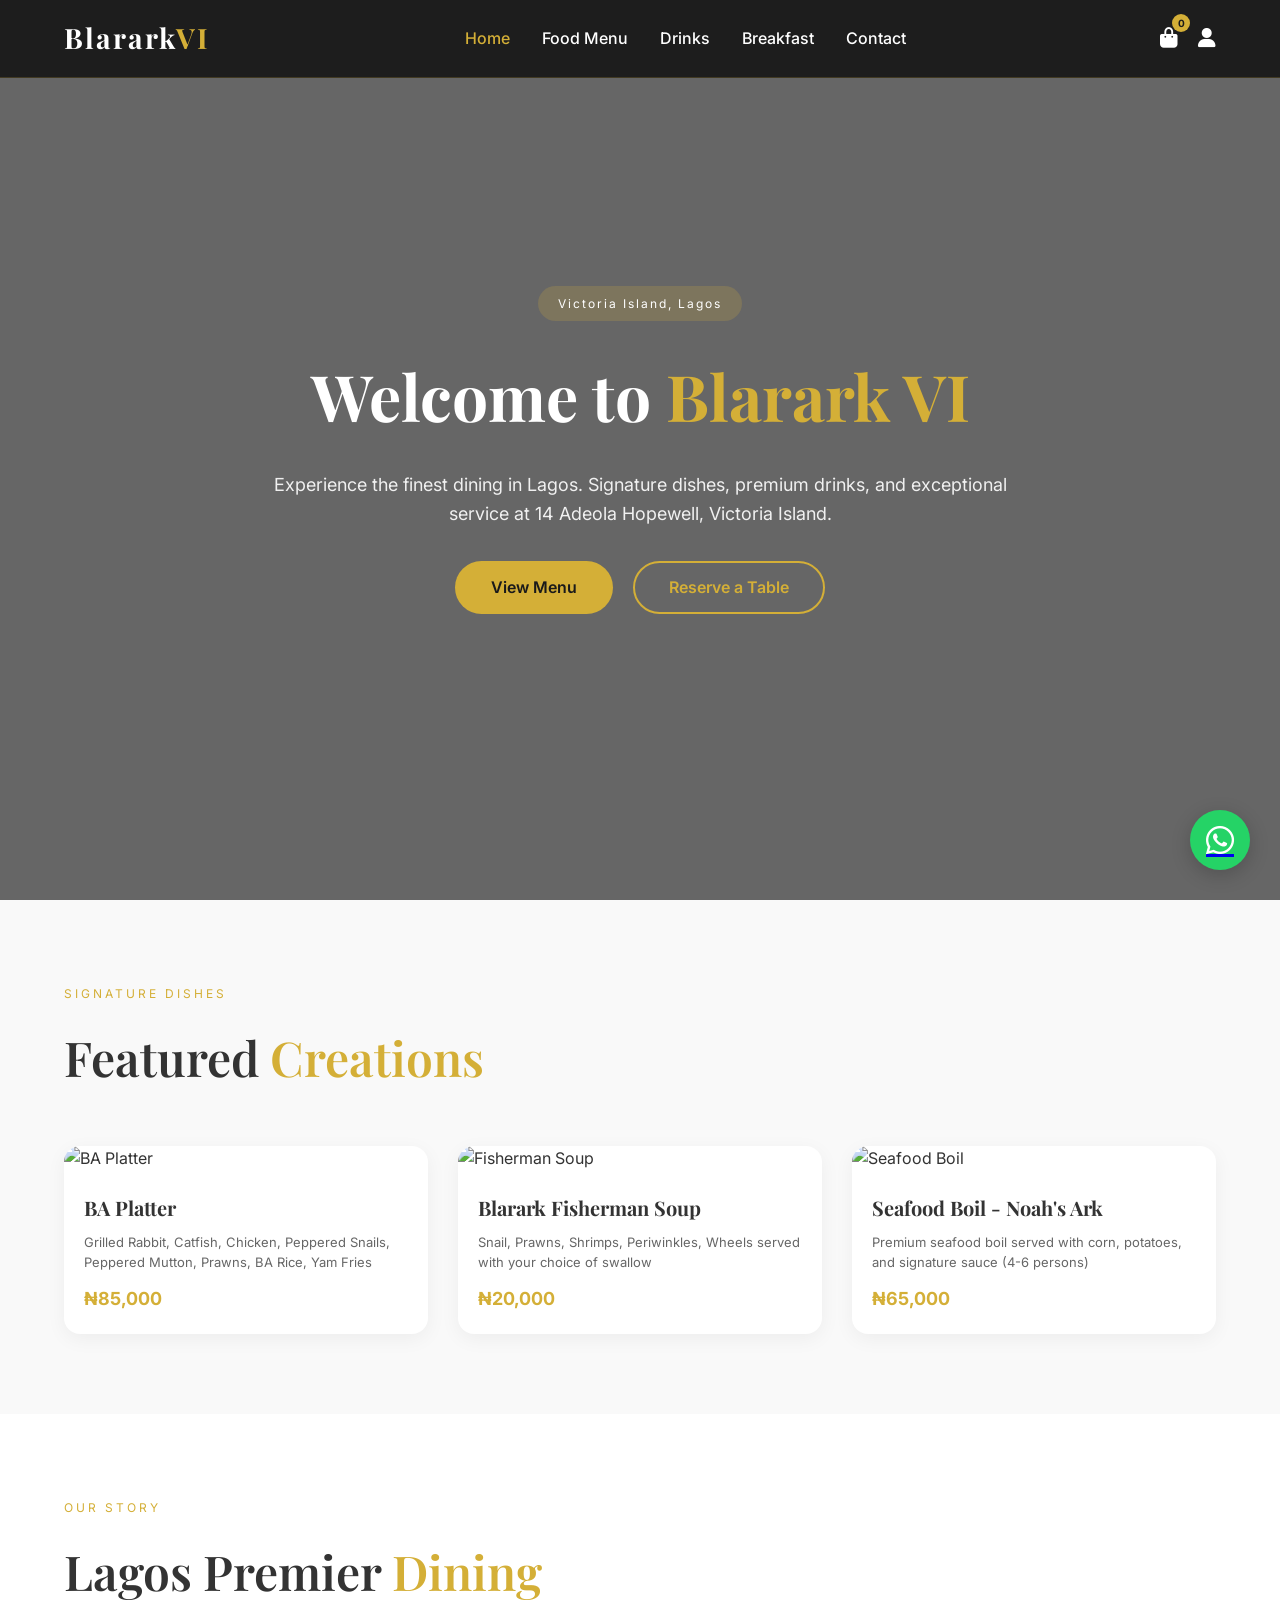
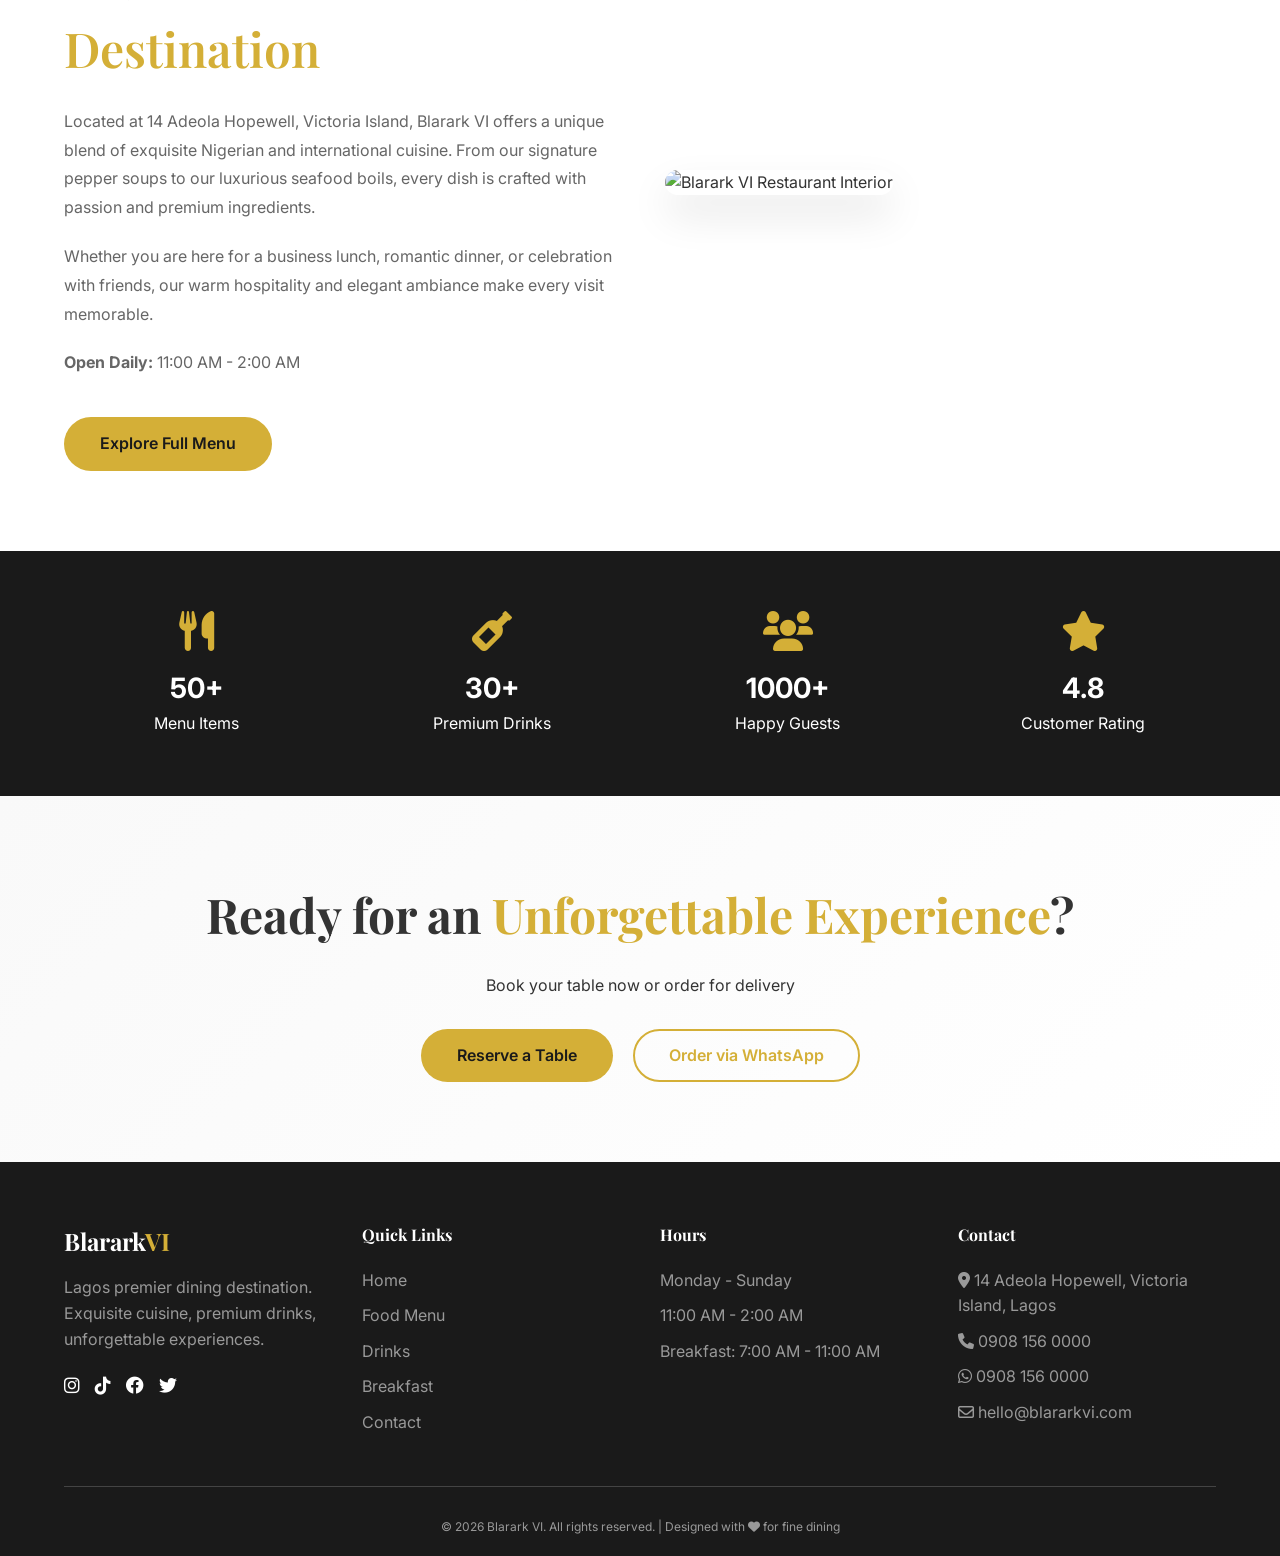
==== index.html @ 7ee0241d "Create index.html" ====
<!DOCTYPE html>
<html lang="en">
<head>
    <meta charset="UTF-8">
    <meta name="viewport" content="width=device-width, initial-scale=1.0, user-scalable=yes">
    <title>Blarark VI | Lagos Premier Restaurant & Lounge</title>
    <meta name="description" content="Experience the finest dining in Victoria Island, Lagos. Signature dishes, premium drinks, and exceptional service at Blarark VI.">
    <link href="https://fonts.googleapis.com/css2?family=Inter:opsz,wght@14..32,300;14..32,400;14..32,500;14..32,600;14..32,700&family=Playfair+Display:wght@400;500;600;700;800&display=swap" rel="stylesheet">
    <link rel="stylesheet" href="https://cdnjs.cloudflare.com/ajax/libs/font-awesome/6.0.0-beta3/css/all.min.css">
    <script src="https://cdnjs.cloudflare.com/ajax/libs/gsap/3.12.5/gsap.min.js"></script>
    <script src="https://cdnjs.cloudflare.com/ajax/libs/gsap/3.12.5/ScrollTrigger.min.js"></script>
    <script src="https://www.gstatic.com/firebasejs/11.6.0/firebase-app-compat.js"></script>
    <script src="https://www.gstatic.com/firebasejs/11.6.0/firebase-auth-compat.js"></script>
    <script src="https://www.gstatic.com/firebasejs/11.6.0/firebase-firestore-compat.js"></script>
    <style>
        * {
            margin: 0;
            padding: 0;
            box-sizing: border-box;
        }

        :root {
            --primary: #D4AF37;
            --primary-dark: #B8960F;
            --secondary: #1A1A1A;
            --secondary-light: #2D2D2D;
            --accent: #8B0000;
            --text: #333;
            --text-light: #666;
            --white: #FFFFFF;
            --gray-bg: #F9F9F9;
            --border: #E5E5E5;
        }

        body {
            font-family: 'Inter', sans-serif;
            color: var(--text);
            line-height: 1.6;
            overflow-x: hidden;
        }

        h1, h2, h3, h4, .logo {
            font-family: 'Playfair Display', serif;
        }

        .container {
            max-width: 1200px;
            margin: 0 auto;
            padding: 0 24px;
        }

        section {
            padding: 80px 0;
        }

        /* Page Transition */
        .page-transition {
            position: fixed;
            top: 0;
            left: 0;
            width: 100%;
            height: 100%;
            background: var(--primary);
            z-index: 9999;
            transform: scaleY(0);
            transform-origin: top;
            pointer-events: none;
        }

        /* Navigation */
        .navbar {
            position: fixed;
            top: 0;
            width: 100%;
            background: rgba(26,26,26,0.95);
            backdrop-filter: blur(10px);
            z-index: 1000;
            border-bottom: 1px solid rgba(212,175,55,0.2);
            transition: all 0.3s;
        }

        .navbar.scrolled {
            padding: 10px 0;
        }

        .nav-container {
            max-width: 1200px;
            margin: 0 auto;
            padding: 16px 24px;
            display: flex;
            justify-content: space-between;
            align-items: center;
        }

        .logo h1 {
            font-size: 28px;
            font-weight: 700;
            letter-spacing: 2px;
            color: var(--white);
        }

        .logo span {
            color: var(--primary);
        }

        .nav-links {
            display: flex;
            gap: 32px;
            list-style: none;
        }

        .nav-links a {
            text-decoration: none;
            color: var(--white);
            font-weight: 500;
            transition: color 0.3s;
        }

        .nav-links a:hover, .nav-links a.active {
            color: var(--primary);
        }

        .nav-icons {
            display: flex;
            gap: 20px;
            align-items: center;
        }

        .cart-icon {
            position: relative;
            color: var(--white);
            font-size: 20px;
        }

        .cart-count {
            position: absolute;
            top: -8px;
            right: -12px;
            background: var(--primary);
            color: var(--secondary);
            font-size: 10px;
            font-weight: bold;
            width: 18px;
            height: 18px;
            border-radius: 50%;
            display: flex;
            align-items: center;
            justify-content: center;
        }

        .user-icon {
            color: var(--white);
            font-size: 20px;
            cursor: pointer;
        }

        .mobile-menu {
            display: none;
            font-size: 24px;
            cursor: pointer;
            color: var(--white);
        }

        /* Hero Section */
        .hero {
            min-height: 100vh;
            background: linear-gradient(rgba(0,0,0,0.6), rgba(0,0,0,0.6)), url('https://images.unsplash.com/photo-1517248135467-4c7edcad34c4?w=1920&q=80');
            background-size: cover;
            background-position: center;
            display: flex;
            align-items: center;
            justify-content: center;
            text-align: center;
            color: var(--white);
            position: relative;
        }

        .hero-content {
            position: relative;
            z-index: 2;
            max-width: 800px;
            padding: 0 20px;
        }

        .hero-badge {
            display: inline-block;
            background: rgba(212,175,55,0.2);
            padding: 8px 20px;
            border-radius: 40px;
            font-size: 12px;
            letter-spacing: 2px;
            margin-bottom: 24px;
        }

        .hero h1 {
            font-size: 64px;
            font-weight: 700;
            margin-bottom: 24px;
        }

        .hero h1 span {
            color: var(--primary);
        }

        .hero p {
            font-size: 18px;
            margin-bottom: 32px;
            opacity: 0.9;
        }

        .hero-buttons {
            display: flex;
            gap: 20px;
            justify-content: center;
            flex-wrap: wrap;
        }

        .btn-primary {
            background: var(--primary);
            color: var(--secondary);
            padding: 14px 36px;
            border-radius: 40px;
            text-decoration: none;
            font-weight: 600;
            transition: all 0.3s;
            display: inline-block;
        }

        .btn-primary:hover {
            background: var(--primary-dark);
            transform: translateY(-3px);
        }

        .btn-outline {
            border: 2px solid var(--primary);
            color: var(--primary);
            padding: 12px 34px;
            border-radius: 40px;
            text-decoration: none;
            font-weight: 600;
            transition: all 0.3s;
            background: transparent;
        }

        .btn-outline:hover {
            background: var(--primary);
            color: var(--secondary);
            transform: translateY(-3px);
        }

        /* Featured Section */
        .featured {
            background: var(--gray-bg);
        }

        .section-badge {
            display: inline-block;
            color: var(--primary);
            font-size: 12px;
            letter-spacing: 3px;
            text-transform: uppercase;
            margin-bottom: 16px;
        }

        .section-title {
            font-size: 48px;
            font-weight: 600;
            margin-bottom: 20px;
        }

        .section-title span {
            color: var(--primary);
        }

        .featured-grid {
            display: grid;
            grid-template-columns: repeat(3, 1fr);
            gap: 30px;
            margin-top: 50px;
        }

        .featured-card {
            background: var(--white);
            border-radius: 16px;
            overflow: hidden;
            box-shadow: 0 5px 20px rgba(0,0,0,0.05);
            transition: all 0.3s;
        }

        .featured-card:hover {
            transform: translateY(-8px);
            box-shadow: 0 15px 30px rgba(0,0,0,0.1);
        }

        .featured-card img {
            width: 100%;
            height: 220px;
            object-fit: cover;
        }

        .featured-info {
            padding: 20px;
        }

        .featured-info h3 {
            font-size: 20px;
            margin-bottom: 8px;
        }

        .featured-info p {
            color: var(--text-light);
            font-size: 13px;
            margin-bottom: 12px;
        }

        .featured-price {
            font-size: 18px;
            font-weight: 700;
            color: var(--primary);
        }

        /* About Section */
        .about-grid {
            display: grid;
            grid-template-columns: 1fr 1fr;
            gap: 50px;
            align-items: center;
        }

        .about-text p {
            color: var(--text-light);
            margin-bottom: 20px;
            line-height: 1.8;
        }

        .about-image img {
            width: 100%;
            border-radius: 20px;
            box-shadow: 0 20px 40px rgba(0,0,0,0.1);
        }

        /* Stats Section */
        .stats-section {
            background: var(--secondary);
            color: var(--white);
            padding: 60px 0;
        }

        .stats-grid {
            display: grid;
            grid-template-columns: repeat(4, 1fr);
            gap: 30px;
            text-align: center;
        }

        .stats-grid i {
            font-size: 40px;
            color: var(--primary);
            margin-bottom: 15px;
        }

        .stats-grid span {
            font-size: 28px;
            font-weight: 700;
            display: block;
        }

        /* CTA Section */
        .cta {
            text-align: center;
            background: linear-gradient(135deg, var(--gray-bg), var(--white));
        }

        .cta h2 {
            font-size: 48px;
            margin-bottom: 20px;
        }

        /* Footer */
        footer {
            background: var(--secondary);
            color: #999;
            padding: 60px 0 20px;
        }

        .footer-grid {
            display: grid;
            grid-template-columns: repeat(4, 1fr);
            gap: 40px;
            margin-bottom: 40px;
        }

        .footer-logo {
            font-size: 24px;
            font-weight: 700;
            font-family: 'Playfair Display', serif;
            margin-bottom: 15px;
            color: var(--white);
        }

        .footer-logo span {
            color: var(--primary);
        }

        .footer-col h4 {
            color: var(--white);
            margin-bottom: 20px;
        }

        .footer-col a, .footer-col p {
            color: #999;
            text-decoration: none;
            display: block;
            margin-bottom: 10px;
            transition: 0.3s;
        }

        .footer-col a:hover {
            color: var(--primary);
        }

        .social-links {
            display: flex;
            gap: 15px;
            margin-top: 20px;
        }

        .social-links a {
            color: var(--white);
            font-size: 18px;
        }

        .footer-bottom {
            text-align: center;
            padding-top: 30px;
            border-top: 1px solid #444;
            font-size: 12px;
        }

        .whatsapp-float {
            position: fixed;
            bottom: 30px;
            right: 30px;
            background: #25D366;
            width: 60px;
            height: 60px;
            border-radius: 50%;
            display: flex;
            align-items: center;
            justify-content: center;
            z-index: 1000;
            box-shadow: 0 5px 20px rgba(0,0,0,0.2);
            transition: 0.3s;
        }

        .whatsapp-float:hover {
            transform: scale(1.1);
        }

        .whatsapp-float i {
            font-size: 32px;
            color: white;
        }

        /* Responsive */
        @media (max-width: 1000px) {
            .featured-grid, .stats-grid, .footer-grid {
                grid-template-columns: repeat(2, 1fr);
            }
        }

        @media (max-width: 768px) {
            .nav-links {
                display: none;
            }
            .mobile-menu {
                display: block;
            }
            .hero h1 {
                font-size: 40px;
            }
            .section-title {
                font-size: 32px;
            }
            .about-grid {
                grid-template-columns: 1fr;
            }
            .featured-grid, .stats-grid, .footer-grid {
                grid-template-columns: 1fr;
            }
            section {
                padding: 60px 0;
            }
        }
    </style>
</head>
<body>

<div class="page-transition" id="pageTransition"></div>

<nav class="navbar" id="navbar">
    <div class="nav-container">
        <div class="logo">
            <h1>Blarark<span>VI</span></h1>
        </div>
        <ul class="nav-links">
            <li><a href="index.html" class="active">Home</a></li>
            <li><a href="food-menu.html">Food Menu</a></li>
            <li><a href="drinks-menu.html">Drinks</a></li>
            <li><a href="breakfast.html">Breakfast</a></li>
            <li><a href="contact.html">Contact</a></li>
        </ul>
        <div class="nav-icons">
            <a href="#" class="cart-icon">
                <i class="fas fa-shopping-bag"></i>
                <span class="cart-count">0</span>
            </a>
            <a href="login.html" class="user-icon">
                <i class="fas fa-user"></i>
            </a>
            <div class="mobile-menu" id="mobileMenuBtn">
                <i class="fas fa-bars"></i>
            </div>
        </div>
    </div>
</nav>

<section class="hero">
    <div class="hero-content">
        <div class="hero-badge">Victoria Island, Lagos</div>
        <h1>Welcome to <span>Blarark VI</span></h1>
        <p>Experience the finest dining in Lagos. Signature dishes, premium drinks, and exceptional service at 14 Adeola Hopewell, Victoria Island.</p>
        <div class="hero-buttons">
            <a href="food-menu.html" class="btn-primary">View Menu</a>
            <a href="contact.html" class="btn-outline">Reserve a Table</a>
        </div>
    </div>
</section>

<section class="featured">
    <div class="container">
        <div class="section-badge">Signature Dishes</div>
        <h2 class="section-title">Featured <span>Creations</span></h2>
        <div class="featured-grid">
            <div class="featured-card">
                <img src="https://images.unsplash.com/photo-1626645738196-c2a7c87a3f58?w=600&q=80" alt="BA Platter">
                <div class="featured-info">
                    <h3>BA Platter</h3>
                    <p>Grilled Rabbit, Catfish, Chicken, Peppered Snails, Peppered Mutton, Prawns, BA Rice, Yam Fries</p>
                    <div class="featured-price">₦85,000</div>
                </div>
            </div>
            <div class="featured-card">
                <img src="https://images.unsplash.com/photo-1563379091339-03b21ab4a5f8?w=600&q=80" alt="Fisherman Soup">
                <div class="featured-info">
                    <h3>Blarark Fisherman Soup</h3>
                    <p>Snail, Prawns, Shrimps, Periwinkles, Wheels served with your choice of swallow</p>
                    <div class="featured-price">₦20,000</div>
                </div>
            </div>
            <div class="featured-card">
                <img src="https://images.unsplash.com/photo-1565299624946-b28f40a0ae38?w=600&q=80" alt="Seafood Boil">
                <div class="featured-info">
                    <h3>Seafood Boil - Noah's Ark</h3>
                    <p>Premium seafood boil served with corn, potatoes, and signature sauce (4-6 persons)</p>
                    <div class="featured-price">₦65,000</div>
                </div>
            </div>
        </div>
    </div>
</section>

<section class="about">
    <div class="container">
        <div class="about-grid">
            <div class="about-text">
                <div class="section-badge">Our Story</div>
                <h2 class="section-title">Lagos Premier <span>Dining Destination</span></h2>
                <p>Located at 14 Adeola Hopewell, Victoria Island, Blarark VI offers a unique blend of exquisite Nigerian and international cuisine. From our signature pepper soups to our luxurious seafood boils, every dish is crafted with passion and premium ingredients.</p>
                <p>Whether you are here for a business lunch, romantic dinner, or celebration with friends, our warm hospitality and elegant ambiance make every visit memorable.</p>
                <p><strong>Open Daily:</strong> 11:00 AM - 2:00 AM</p>
                <a href="food-menu.html" class="btn-primary" style="margin-top: 20px; display: inline-block;">Explore Full Menu</a>
            </div>
            <div class="about-image">
                <img src="https://images.unsplash.com/photo-1559339352-11d035aa65de?w=600&q=80" alt="Blarark VI Restaurant Interior">
            </div>
        </div>
    </div>
</section>

<section class="stats-section">
    <div class="container">
        <div class="stats-grid">
            <div><i class="fas fa-utensils"></i><span>50+</span><p>Menu Items</p></div>
            <div><i class="fas fa-wine-bottle"></i><span>30+</span><p>Premium Drinks</p></div>
            <div><i class="fas fa-users"></i><span>1000+</span><p>Happy Guests</p></div>
            <div><i class="fas fa-star"></i><span>4.8</span><p>Customer Rating</p></div>
        </div>
    </div>
</section>

<section class="cta">
    <div class="container">
        <h2>Ready for an <span style="color: var(--primary);">Unforgettable Experience</span>?</h2>
        <p>Book your table now or order for delivery</p>
        <div class="hero-buttons" style="margin-top: 30px;">
            <a href="contact.html" class="btn-primary" style="background: var(--primary); color: var(--secondary);">Reserve a Table</a>
            <a href="https://wa.me/2349081560000" class="btn-outline" style="border-color: var(--primary); color: var(--primary);">Order via WhatsApp</a>
        </div>
    </div>
</section>

<footer>
    <div class="container">
        <div class="footer-grid">
            <div class="footer-col">
                <div class="footer-logo">Blarark<span>VI</span></div>
                <p>Lagos premier dining destination. Exquisite cuisine, premium drinks, unforgettable experiences.</p>
                <div class="social-links">
                    <a href="#"><i class="fab fa-instagram"></i></a>
                    <a href="#"><i class="fab fa-tiktok"></i></a>
                    <a href="#"><i class="fab fa-facebook"></i></a>
                    <a href="#"><i class="fab fa-twitter"></i></a>
                </div>
            </div>
            <div class="footer-col">
                <h4>Quick Links</h4>
                <a href="index.html">Home</a>
                <a href="food-menu.html">Food Menu</a>
                <a href="drinks-menu.html">Drinks</a>
                <a href="breakfast.html">Breakfast</a>
                <a href="contact.html">Contact</a>
            </div>
            <div class="footer-col">
                <h4>Hours</h4>
                <p>Monday - Sunday</p>
                <p>11:00 AM - 2:00 AM</p>
                <p>Breakfast: 7:00 AM - 11:00 AM</p>
            </div>
            <div class="footer-col">
                <h4>Contact</h4>
                <p><i class="fas fa-map-marker-alt"></i> 14 Adeola Hopewell, Victoria Island, Lagos</p>
                <p><i class="fas fa-phone"></i> 0908 156 0000</p>
                <p><i class="fab fa-whatsapp"></i> 0908 156 0000</p>
                <p><i class="far fa-envelope"></i> hello@blararkvi.com</p>
            </div>
        </div>
        <div class="footer-bottom">
            <p>&copy; 2026 Blarark VI. All rights reserved. | Designed with <i class="fas fa-heart"></i> for fine dining</p>
        </div>
    </div>
</footer>

<a href="https://wa.me/2349081560000" class="whatsapp-float" target="_blank">
    <i class="fab fa-whatsapp"></i>
</a>

<script>
    // GSAP Animations
    gsap.registerPlugin(ScrollTrigger);

    function transitionTo(url) {
        let tl = gsap.timeline();
        tl.to("#pageTransition", { scaleY: 1, duration: 0.6, ease: "power2.inOut" })
          .call(() => { window.location.href = url; });
    }

    document.querySelectorAll('a').forEach(link => {
        if (link.hostname === window.location.hostname && link.pathname !== window.location.pathname && link.pathname !== '') {
            link.addEventListener('click', (e) => {
                e.preventDefault();
                transitionTo(link.href);
            });
        }
    });

    window.addEventListener('scroll', () => {
        const navbar = document.getElementById('navbar');
        if (window.scrollY > 50) {
            navbar.classList.add('scrolled');
        } else {
            navbar.classList.remove('scrolled');
        }
    });

    gsap.fromTo(".hero-badge", { opacity: 0, y: 30 }, { opacity: 1, y: 0, duration: 1, delay: 0.2 });
    gsap.fromTo(".hero h1", { opacity: 0, y: 50 }, { opacity: 1, y: 0, duration: 1, delay: 0.4 });
    gsap.fromTo(".hero p", { opacity: 0, y: 30 }, { opacity: 1, y: 0, duration: 1, delay: 0.6 });
    gsap.fromTo(".hero-buttons", { opacity: 0, y: 30 }, { opacity: 1, y: 0, duration: 1, delay: 0.8 });

    gsap.utils.toArray(".featured-card").forEach((card, i) => {
        gsap.fromTo(card, 
            { opacity: 0, y: 60 },
            {
                opacity: 1,
                y: 0,
                duration: 0.8,
                delay: i * 0.15,
                scrollTrigger: {
                    trigger: card,
                    start: "top 85%",
                    toggleActions: "play none none reverse"
                }
            }
        );
    });

    gsap.fromTo(".about-grid", { opacity: 0, y: 50 }, {
        opacity: 1,
        y: 0,
        duration: 0.8,
        scrollTrigger: { trigger: ".about-grid", start: "top 85%" }
    });

    const mobileBtn = document.getElementById('mobileMenuBtn');
    const navLinks = document.querySelector('.nav-links');
    if (mobileBtn && navLinks) {
        mobileBtn.addEventListener('click', () => {
            const isVisible = navLinks.style.display === 'flex';
            navLinks.style.display = isVisible ? 'none' : 'flex';
            navLinks.style.flexDirection = 'column';
            navLinks.style.position = 'absolute';
            navLinks.style.top = '80px';
            navLinks.style.left = '0';
            navLinks.style.width = '100%';
            navLinks.style.backgroundColor = '#1A1A1A';
            navLinks.style.padding = '30px';
            navLinks.style.zIndex = '999';
        });
    }

    function updateCartCount() {
        const cart = JSON.parse(localStorage.getItem('blarark_cart') || '[]');
        const total = cart.reduce((sum, item) => sum + item.quantity, 0);
        document.querySelectorAll('.cart-count').forEach(el => el.textContent = total);
    }
    updateCartCount();
</script>
</body>
</html>
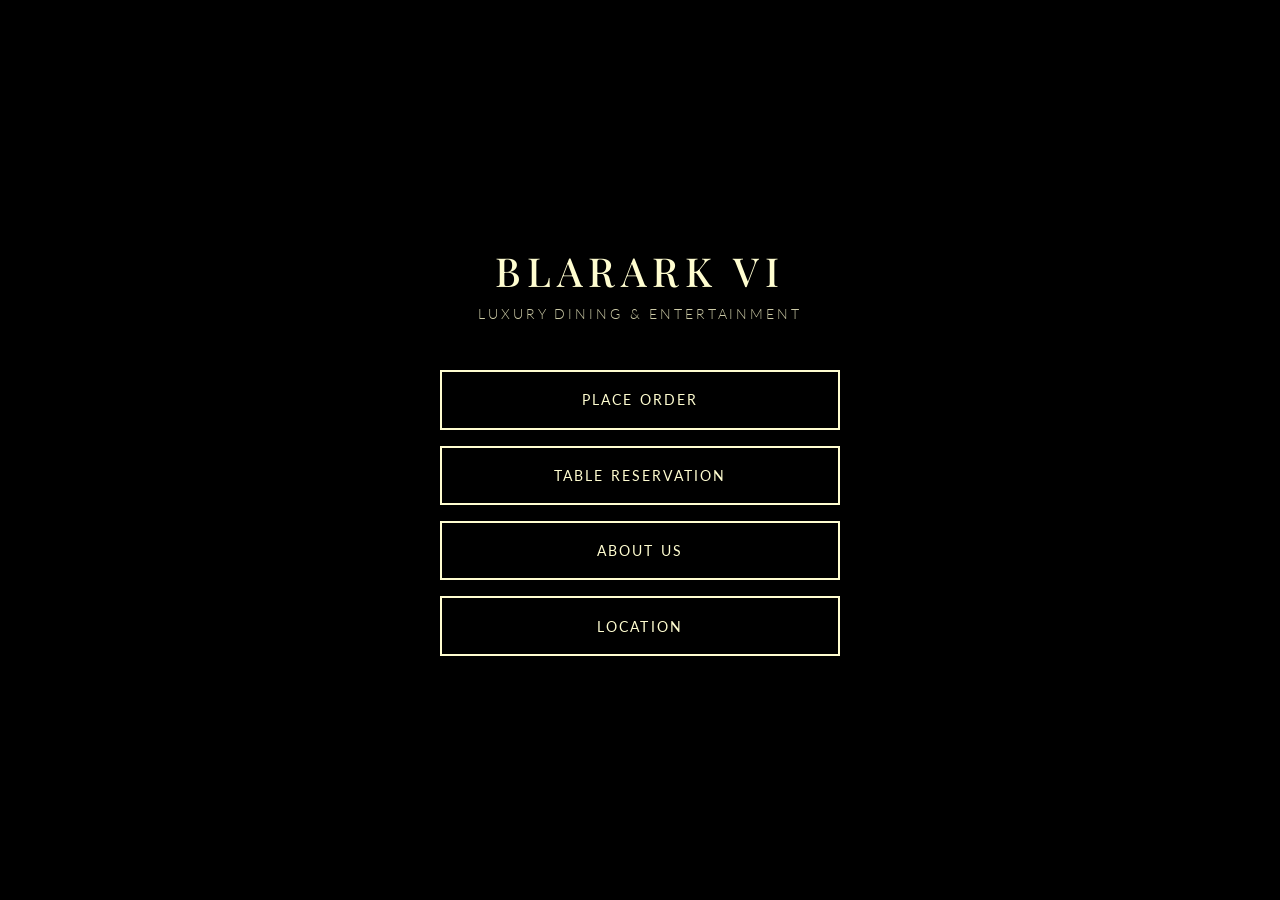
==== commit 80dd7a7e: "Update print statement from 'Hello' to 'Goodbye'" ====
--- a/index.html
+++ b/index.html
@@ -2,739 +2,950 @@
 <html lang="en">
 <head>
     <meta charset="UTF-8">
-    <meta name="viewport" content="width=device-width, initial-scale=1.0, user-scalable=yes">
+    <meta name="viewport" content="width=device-width, initial-scale=1.0, maximum-scale=1.0, user-scalable=no">
     <title>Blarark VI | Lagos Premier Restaurant & Lounge</title>
-    <meta name="description" content="Experience the finest dining in Victoria Island, Lagos. Signature dishes, premium drinks, and exceptional service at Blarark VI.">
-    <link href="https://fonts.googleapis.com/css2?family=Inter:opsz,wght@14..32,300;14..32,400;14..32,500;14..32,600;14..32,700&family=Playfair+Display:wght@400;500;600;700;800&display=swap" rel="stylesheet">
-    <link rel="stylesheet" href="https://cdnjs.cloudflare.com/ajax/libs/font-awesome/6.0.0-beta3/css/all.min.css">
-    <script src="https://cdnjs.cloudflare.com/ajax/libs/gsap/3.12.5/gsap.min.js"></script>
-    <script src="https://cdnjs.cloudflare.com/ajax/libs/gsap/3.12.5/ScrollTrigger.min.js"></script>
-    <script src="https://www.gstatic.com/firebasejs/11.6.0/firebase-app-compat.js"></script>
-    <script src="https://www.gstatic.com/firebasejs/11.6.0/firebase-auth-compat.js"></script>
-    <script src="https://www.gstatic.com/firebasejs/11.6.0/firebase-firestore-compat.js"></script>
+    <link rel="preconnect" href="https://fonts.googleapis.com">
+    <link rel="preconnect" href="https://fonts.gstatic.com" crossorigin>
+    <link href="https://fonts.googleapis.com/css2?family=Playfair+Display:wght@400;500;600;700&family=Lato:wght@300;400;700&display=swap" rel="stylesheet">
     <style>
+        :root {
+            --black: #000000;
+            --milk: #FFFDD0;
+            --milk-transparent: rgba(255, 253, 208, 0.1);
+            --overlay: rgba(0, 0, 0, 0.7);
+        }
+
         * {
             margin: 0;
             padding: 0;
             box-sizing: border-box;
-        }
-
-        :root {
-            --primary: #D4AF37;
-            --primary-dark: #B8960F;
-            --secondary: #1A1A1A;
-            --secondary-light: #2D2D2D;
-            --accent: #8B0000;
-            --text: #333;
-            --text-light: #666;
-            --white: #FFFFFF;
-            --gray-bg: #F9F9F9;
-            --border: #E5E5E5;
-        }
-
-        body {
-            font-family: 'Inter', sans-serif;
-            color: var(--text);
-            line-height: 1.6;
-            overflow-x: hidden;
-        }
-
-        h1, h2, h3, h4, .logo {
-            font-family: 'Playfair Display', serif;
-        }
-
-        .container {
-            max-width: 1200px;
-            margin: 0 auto;
-            padding: 0 24px;
-        }
-
-        section {
-            padding: 80px 0;
-        }
-
-        /* Page Transition */
-        .page-transition {
+            -webkit-tap-highlight-color: transparent;
+        }
+
+        html, body {
+            height: 100%;
+            overflow: hidden;
+            background: var(--black);
+            font-family: 'Lato', sans-serif;
+            color: var(--milk);
+        }
+
+        /* Full Screen Sections */
+        .view {
             position: fixed;
             top: 0;
             left: 0;
             width: 100%;
             height: 100%;
-            background: var(--primary);
-            z-index: 9999;
-            transform: scaleY(0);
-            transform-origin: top;
-            pointer-events: none;
-        }
-
-        /* Navigation */
-        .navbar {
+            overflow-y: auto;
+            overflow-x: hidden;
+            display: none;
+            opacity: 0;
+            transition: opacity 0.4s ease-in-out;
+            -webkit-overflow-scrolling: touch;
+        }
+
+        .view.active {
+            display: flex;
+            flex-direction: column;
+            opacity: 1;
+        }
+
+        /* Background Images with Overlay */
+        .bg-overlay {
             position: fixed;
             top: 0;
+            left: 0;
             width: 100%;
-            background: rgba(26,26,26,0.95);
+            height: 100%;
+            background-size: cover;
+            background-position: center;
+            z-index: -2;
+        }
+
+        .bg-tint {
+            position: fixed;
+            top: 0;
+            left: 0;
+            width: 100%;
+            height: 100%;
+            background: var(--overlay);
+            z-index: -1;
+        }
+
+        /* Typography */
+        h1, h2, h3, h4 {
+            font-family: 'Playfair Display', serif;
+            font-weight: 500;
+            letter-spacing: 0.05em;
+        }
+
+        /* Home View Specific */
+        #home-view {
+            justify-content: center;
+            align-items: center;
+            padding: 2rem;
+        }
+
+        .home-content {
+            width: 100%;
+            max-width: 400px;
+            text-align: center;
+        }
+
+        .logo {
+            font-family: 'Playfair Display', serif;
+            font-size: 2.5rem;
+            margin-bottom: 0.5rem;
+            letter-spacing: 0.15em;
+            text-transform: uppercase;
+        }
+
+        .tagline {
+            font-size: 0.9rem;
+            letter-spacing: 0.2em;
+            text-transform: uppercase;
+            margin-bottom: 3rem;
+            opacity: 0.8;
+            font-weight: 300;
+        }
+
+        .home-buttons {
+            display: flex;
+            flex-direction: column;
+            gap: 1rem;
+            width: 100%;
+        }
+
+        .btn-milk {
+            background: transparent;
+            border: 2px solid var(--milk);
+            color: var(--milk);
+            padding: 1.2rem 2rem;
+            font-size: 0.9rem;
+            letter-spacing: 0.15em;
+            text-transform: uppercase;
+            cursor: pointer;
+            transition: all 0.3s ease;
+            font-family: 'Lato', sans-serif;
+            font-weight: 400;
+            width: 100%;
+            position: relative;
+            overflow: hidden;
+        }
+
+        .btn-milk::before {
+            content: '';
+            position: absolute;
+            top: 0;
+            left: -100%;
+            width: 100%;
+            height: 100%;
+            background: var(--milk);
+            transition: left 0.3s ease;
+            z-index: -1;
+        }
+
+        .btn-milk:hover::before,
+        .btn-milk:active::before {
+            left: 0;
+        }
+
+        .btn-milk:hover,
+        .btn-milk:active {
+            color: var(--black);
+        }
+
+        .btn-back {
+            background: transparent;
+            border: 1px solid var(--milk);
+            color: var(--milk);
+            padding: 0.8rem 1.5rem;
+            font-size: 0.75rem;
+            letter-spacing: 0.1em;
+            text-transform: uppercase;
+            cursor: pointer;
+            margin: 1rem;
+            align-self: flex-start;
+            font-family: 'Lato', sans-serif;
+            display: inline-flex;
+            align-items: center;
+            gap: 0.5rem;
+        }
+
+        /* Content Views */
+        .view-content {
+            padding: 0 1.5rem 2rem;
+            flex: 1;
+        }
+
+        .view-header {
+            padding: 2rem 1.5rem 1rem;
+        }
+
+        .view-title {
+            font-size: 1.8rem;
+            margin-bottom: 0.5rem;
+        }
+
+        /* Menu Styles */
+        .category-nav {
+            position: sticky;
+            top: 0;
+            background: rgba(0, 0, 0, 0.9);
             backdrop-filter: blur(10px);
-            z-index: 1000;
-            border-bottom: 1px solid rgba(212,175,55,0.2);
-            transition: all 0.3s;
-        }
-
-        .navbar.scrolled {
-            padding: 10px 0;
-        }
-
-        .nav-container {
-            max-width: 1200px;
-            margin: 0 auto;
-            padding: 16px 24px;
+            display: flex;
+            gap: 1rem;
+            padding: 1rem 0;
+            margin-bottom: 1.5rem;
+            overflow-x: auto;
+            -webkit-overflow-scrolling: touch;
+            border-bottom: 1px solid var(--milk-transparent);
+            z-index: 10;
+        }
+
+        .category-nav::-webkit-scrollbar {
+            display: none;
+        }
+
+        .category-btn {
+            background: transparent;
+            border: 1px solid var(--milk-transparent);
+            color: var(--milk);
+            padding: 0.6rem 1.2rem;
+            font-size: 0.75rem;
+            letter-spacing: 0.1em;
+            text-transform: uppercase;
+            cursor: pointer;
+            white-space: nowrap;
+            font-family: 'Lato', sans-serif;
+            transition: all 0.3s ease;
+        }
+
+        .category-btn.active,
+        .category-btn:hover {
+            border-color: var(--milk);
+            background: var(--milk-transparent);
+        }
+
+        .menu-section {
+            display: none;
+            animation: fadeIn 0.3s ease;
+        }
+
+        .menu-section.active {
+            display: block;
+        }
+
+        @keyframes fadeIn {
+            from { opacity: 0; transform: translateY(10px); }
+            to { opacity: 1; transform: translateY(0); }
+        }
+
+        .menu-category-title {
+            font-family: 'Playfair Display', serif;
+            font-size: 1.3rem;
+            margin-bottom: 1.5rem;
+            padding-bottom: 0.5rem;
+            border-bottom: 1px solid var(--milk-transparent);
+        }
+
+        .menu-item {
+            display: flex;
+            justify-content: space-between;
+            align-items: flex-start;
+            padding: 1.2rem 0;
+            border-bottom: 1px solid var(--milk-transparent);
+        }
+
+        .menu-item-info {
+            flex: 1;
+            padding-right: 1rem;
+        }
+
+        .menu-item-name {
+            font-size: 1rem;
+            font-weight: 400;
+            letter-spacing: 0.05em;
+            margin-bottom: 0.3rem;
+        }
+
+        .menu-item-desc {
+            font-size: 0.8rem;
+            opacity: 0.7;
+            font-weight: 300;
+            line-height: 1.4;
+        }
+
+        .menu-item-price {
+            font-size: 0.9rem;
+            letter-spacing: 0.05em;
+            margin-right: 1rem;
+            white-space: nowrap;
+        }
+
+        .add-btn {
+            width: 36px;
+            height: 36px;
+            border-radius: 50%;
+            border: 1px solid var(--milk);
+            background: transparent;
+            color: var(--milk);
+            font-size: 1.2rem;
+            cursor: pointer;
+            display: flex;
+            align-items: center;
+            justify-content: center;
+            transition: all 0.3s ease;
+            flex-shrink: 0;
+        }
+
+        .add-btn:hover,
+        .add-btn:active {
+            background: var(--milk);
+            color: var(--black);
+        }
+
+        /* Cart Bar */
+        .cart-bar {
+            position: fixed;
+            bottom: 0;
+            left: 0;
+            right: 0;
+            background: var(--milk);
+            color: var(--black);
+            padding: 1rem 1.5rem;
             display: flex;
             justify-content: space-between;
             align-items: center;
-        }
-
-        .logo h1 {
-            font-size: 28px;
+            z-index: 100;
+            transform: translateY(100%);
+            transition: transform 0.3s ease;
+        }
+
+        .cart-bar.show {
+            transform: translateY(0);
+        }
+
+        .cart-text {
+            font-size: 0.85rem;
+            letter-spacing: 0.1em;
+            text-transform: uppercase;
             font-weight: 700;
-            letter-spacing: 2px;
-            color: var(--white);
-        }
-
-        .logo span {
-            color: var(--primary);
-        }
-
-        .nav-links {
+        }
+
+        .cart-total {
+            font-family: 'Playfair Display', serif;
+            font-size: 1.2rem;
+        }
+
+        .checkout-btn {
+            background: var(--black);
+            color: var(--milk);
+            border: none;
+            padding: 0.8rem 1.5rem;
+            font-size: 0.75rem;
+            letter-spacing: 0.1em;
+            text-transform: uppercase;
+            cursor: pointer;
+            font-family: 'Lato', sans-serif;
+        }
+
+        /* Table Reservation Form */
+        .reservation-form {
             display: flex;
-            gap: 32px;
-            list-style: none;
-        }
-
-        .nav-links a {
-            text-decoration: none;
-            color: var(--white);
-            font-weight: 500;
-            transition: color 0.3s;
-        }
-
-        .nav-links a:hover, .nav-links a.active {
-            color: var(--primary);
-        }
-
-        .nav-icons {
+            flex-direction: column;
+            gap: 1.5rem;
+        }
+
+        .form-group {
             display: flex;
-            gap: 20px;
-            align-items: center;
-        }
-
-        .cart-icon {
-            position: relative;
-            color: var(--white);
-            font-size: 20px;
-        }
-
-        .cart-count {
-            position: absolute;
-            top: -8px;
-            right: -12px;
-            background: var(--primary);
-            color: var(--secondary);
-            font-size: 10px;
-            font-weight: bold;
-            width: 18px;
-            height: 18px;
-            border-radius: 50%;
+            flex-direction: column;
+            gap: 0.5rem;
+        }
+
+        .form-label {
+            font-size: 0.75rem;
+            letter-spacing: 0.15em;
+            text-transform: uppercase;
+            opacity: 0.8;
+        }
+
+        .form-input {
+            background: transparent;
+            border: 1px solid var(--milk-transparent);
+            color: var(--milk);
+            padding: 1rem;
+            font-size: 0.9rem;
+            font-family: 'Lato', sans-serif;
+            outline: none;
+            transition: border-color 0.3s ease;
+        }
+
+        .form-input:focus {
+            border-color: var(--milk);
+        }
+
+        .submit-btn {
+            background: var(--milk);
+            color: var(--black);
+            border: none;
+            padding: 1.2rem;
+            font-size: 0.85rem;
+            letter-spacing: 0.15em;
+            text-transform: uppercase;
+            cursor: pointer;
+            font-family: 'Lato', sans-serif;
+            font-weight: 700;
+            margin-top: 1rem;
+            transition: opacity 0.3s ease;
+        }
+
+        .submit-btn:hover {
+            opacity: 0.9;
+        }
+
+        /* About & Location */
+        .info-text {
+            font-size: 0.95rem;
+            line-height: 1.8;
+            opacity: 0.9;
+            font-weight: 300;
+            margin-bottom: 1.5rem;
+        }
+
+        .location-details {
+            margin-top: 2rem;
+        }
+
+        .detail-row {
             display: flex;
-            align-items: center;
-            justify-content: center;
-        }
-
-        .user-icon {
-            color: var(--white);
-            font-size: 20px;
-            cursor: pointer;
-        }
-
-        .mobile-menu {
-            display: none;
-            font-size: 24px;
-            cursor: pointer;
-            color: var(--white);
-        }
-
-        /* Hero Section */
-        .hero {
-            min-height: 100vh;
-            background: linear-gradient(rgba(0,0,0,0.6), rgba(0,0,0,0.6)), url('https://images.unsplash.com/photo-1517248135467-4c7edcad34c4?w=1920&q=80');
-            background-size: cover;
-            background-position: center;
-            display: flex;
-            align-items: center;
-            justify-content: center;
-            text-align: center;
-            color: var(--white);
-            position: relative;
-        }
-
-        .hero-content {
-            position: relative;
-            z-index: 2;
-            max-width: 800px;
-            padding: 0 20px;
-        }
-
-        .hero-badge {
-            display: inline-block;
-            background: rgba(212,175,55,0.2);
-            padding: 8px 20px;
-            border-radius: 40px;
-            font-size: 12px;
-            letter-spacing: 2px;
-            margin-bottom: 24px;
-        }
-
-        .hero h1 {
-            font-size: 64px;
-            font-weight: 700;
-            margin-bottom: 24px;
-        }
-
-        .hero h1 span {
-            color: var(--primary);
-        }
-
-        .hero p {
-            font-size: 18px;
-            margin-bottom: 32px;
-            opacity: 0.9;
-        }
-
-        .hero-buttons {
-            display: flex;
-            gap: 20px;
-            justify-content: center;
-            flex-wrap: wrap;
-        }
-
-        .btn-primary {
-            background: var(--primary);
-            color: var(--secondary);
-            padding: 14px 36px;
-            border-radius: 40px;
-            text-decoration: none;
-            font-weight: 600;
-            transition: all 0.3s;
-            display: inline-block;
-        }
-
-        .btn-primary:hover {
-            background: var(--primary-dark);
-            transform: translateY(-3px);
-        }
-
-        .btn-outline {
-            border: 2px solid var(--primary);
-            color: var(--primary);
-            padding: 12px 34px;
-            border-radius: 40px;
-            text-decoration: none;
-            font-weight: 600;
-            transition: all 0.3s;
-            background: transparent;
-        }
-
-        .btn-outline:hover {
-            background: var(--primary);
-            color: var(--secondary);
-            transform: translateY(-3px);
-        }
-
-        /* Featured Section */
-        .featured {
-            background: var(--gray-bg);
-        }
-
-        .section-badge {
-            display: inline-block;
-            color: var(--primary);
-            font-size: 12px;
-            letter-spacing: 3px;
+            align-items: flex-start;
+            margin-bottom: 1.2rem;
+            padding-bottom: 1.2rem;
+            border-bottom: 1px solid var(--milk-transparent);
+        }
+
+        .detail-label {
+            font-size: 0.75rem;
+            letter-spacing: 0.15em;
             text-transform: uppercase;
-            margin-bottom: 16px;
-        }
-
-        .section-title {
-            font-size: 48px;
-            font-weight: 600;
-            margin-bottom: 20px;
-        }
-
-        .section-title span {
-            color: var(--primary);
-        }
-
-        .featured-grid {
-            display: grid;
-            grid-template-columns: repeat(3, 1fr);
-            gap: 30px;
-            margin-top: 50px;
-        }
-
-        .featured-card {
-            background: var(--white);
-            border-radius: 16px;
-            overflow: hidden;
-            box-shadow: 0 5px 20px rgba(0,0,0,0.05);
-            transition: all 0.3s;
-        }
-
-        .featured-card:hover {
-            transform: translateY(-8px);
-            box-shadow: 0 15px 30px rgba(0,0,0,0.1);
-        }
-
-        .featured-card img {
-            width: 100%;
-            height: 220px;
-            object-fit: cover;
-        }
-
-        .featured-info {
-            padding: 20px;
-        }
-
-        .featured-info h3 {
-            font-size: 20px;
-            margin-bottom: 8px;
-        }
-
-        .featured-info p {
-            color: var(--text-light);
-            font-size: 13px;
-            margin-bottom: 12px;
-        }
-
-        .featured-price {
-            font-size: 18px;
-            font-weight: 700;
-            color: var(--primary);
-        }
-
-        /* About Section */
-        .about-grid {
-            display: grid;
-            grid-template-columns: 1fr 1fr;
-            gap: 50px;
-            align-items: center;
-        }
-
-        .about-text p {
-            color: var(--text-light);
-            margin-bottom: 20px;
-            line-height: 1.8;
-        }
-
-        .about-image img {
-            width: 100%;
-            border-radius: 20px;
-            box-shadow: 0 20px 40px rgba(0,0,0,0.1);
-        }
-
-        /* Stats Section */
-        .stats-section {
-            background: var(--secondary);
-            color: var(--white);
-            padding: 60px 0;
-        }
-
-        .stats-grid {
-            display: grid;
-            grid-template-columns: repeat(4, 1fr);
-            gap: 30px;
-            text-align: center;
-        }
-
-        .stats-grid i {
-            font-size: 40px;
-            color: var(--primary);
-            margin-bottom: 15px;
-        }
-
-        .stats-grid span {
-            font-size: 28px;
-            font-weight: 700;
-            display: block;
-        }
-
-        /* CTA Section */
-        .cta {
-            text-align: center;
-            background: linear-gradient(135deg, var(--gray-bg), var(--white));
-        }
-
-        .cta h2 {
-            font-size: 48px;
-            margin-bottom: 20px;
-        }
-
-        /* Footer */
-        footer {
-            background: var(--secondary);
-            color: #999;
-            padding: 60px 0 20px;
-        }
-
-        .footer-grid {
-            display: grid;
-            grid-template-columns: repeat(4, 1fr);
-            gap: 40px;
-            margin-bottom: 40px;
-        }
-
-        .footer-logo {
-            font-size: 24px;
-            font-weight: 700;
-            font-family: 'Playfair Display', serif;
-            margin-bottom: 15px;
-            color: var(--white);
-        }
-
-        .footer-logo span {
-            color: var(--primary);
-        }
-
-        .footer-col h4 {
-            color: var(--white);
-            margin-bottom: 20px;
-        }
-
-        .footer-col a, .footer-col p {
-            color: #999;
-            text-decoration: none;
-            display: block;
-            margin-bottom: 10px;
-            transition: 0.3s;
-        }
-
-        .footer-col a:hover {
-            color: var(--primary);
-        }
-
-        .social-links {
-            display: flex;
-            gap: 15px;
-            margin-top: 20px;
-        }
-
-        .social-links a {
-            color: var(--white);
-            font-size: 18px;
-        }
-
-        .footer-bottom {
-            text-align: center;
-            padding-top: 30px;
-            border-top: 1px solid #444;
-            font-size: 12px;
-        }
-
-        .whatsapp-float {
-            position: fixed;
-            bottom: 30px;
-            right: 30px;
-            background: #25D366;
-            width: 60px;
-            height: 60px;
-            border-radius: 50%;
-            display: flex;
-            align-items: center;
-            justify-content: center;
-            z-index: 1000;
-            box-shadow: 0 5px 20px rgba(0,0,0,0.2);
-            transition: 0.3s;
-        }
-
-        .whatsapp-float:hover {
-            transform: scale(1.1);
-        }
-
-        .whatsapp-float i {
-            font-size: 32px;
-            color: white;
-        }
-
-        /* Responsive */
-        @media (max-width: 1000px) {
-            .featured-grid, .stats-grid, .footer-grid {
-                grid-template-columns: repeat(2, 1fr);
+            opacity: 0.7;
+            width: 100px;
+            flex-shrink: 0;
+        }
+
+        .detail-value {
+            font-size: 0.9rem;
+            line-height: 1.5;
+        }
+
+        /* Scrollbar Styling */
+        ::-webkit-scrollbar {
+            width: 4px;
+        }
+
+        ::-webkit-scrollbar-track {
+            background: var(--black);
+        }
+
+        ::-webkit-scrollbar-thumb {
+            background: var(--milk-transparent);
+        }
+
+        /* Mobile Optimizations */
+        @media (max-width: 480px) {
+            .logo {
+                font-size: 2rem;
             }
-        }
-
-        @media (max-width: 768px) {
-            .nav-links {
-                display: none;
-            }
-            .mobile-menu {
-                display: block;
-            }
-            .hero h1 {
-                font-size: 40px;
-            }
-            .section-title {
-                font-size: 32px;
-            }
-            .about-grid {
-                grid-template-columns: 1fr;
-            }
-            .featured-grid, .stats-grid, .footer-grid {
-                grid-template-columns: 1fr;
-            }
-            section {
-                padding: 60px 0;
+            
+            .view-title {
+                font-size: 1.5rem;
             }
         }
     </style>
 </head>
 <body>
 
-<div class="page-transition" id="pageTransition"></div>
-
-<nav class="navbar" id="navbar">
-    <div class="nav-container">
-        <div class="logo">
-            <h1>Blarark<span>VI</span></h1>
-        </div>
-        <ul class="nav-links">
-            <li><a href="index.html" class="active">Home</a></li>
-            <li><a href="food-menu.html">Food Menu</a></li>
-            <li><a href="drinks-menu.html">Drinks</a></li>
-            <li><a href="breakfast.html">Breakfast</a></li>
-            <li><a href="contact.html">Contact</a></li>
-        </ul>
-        <div class="nav-icons">
-            <a href="#" class="cart-icon">
-                <i class="fas fa-shopping-bag"></i>
-                <span class="cart-count">0</span>
-            </a>
-            <a href="login.html" class="user-icon">
-                <i class="fas fa-user"></i>
-            </a>
-            <div class="mobile-menu" id="mobileMenuBtn">
-                <i class="fas fa-bars"></i>
-            </div>
-        </div>
-    </div>
-</nav>
-
-<section class="hero">
-    <div class="hero-content">
-        <div class="hero-badge">Victoria Island, Lagos</div>
-        <h1>Welcome to <span>Blarark VI</span></h1>
-        <p>Experience the finest dining in Lagos. Signature dishes, premium drinks, and exceptional service at 14 Adeola Hopewell, Victoria Island.</p>
-        <div class="hero-buttons">
-            <a href="food-menu.html" class="btn-primary">View Menu</a>
-            <a href="contact.html" class="btn-outline">Reserve a Table</a>
-        </div>
-    </div>
-</section>
-
-<section class="featured">
-    <div class="container">
-        <div class="section-badge">Signature Dishes</div>
-        <h2 class="section-title">Featured <span>Creations</span></h2>
-        <div class="featured-grid">
-            <div class="featured-card">
-                <img src="https://images.unsplash.com/photo-1626645738196-c2a7c87a3f58?w=600&q=80" alt="BA Platter">
-                <div class="featured-info">
-                    <h3>BA Platter</h3>
-                    <p>Grilled Rabbit, Catfish, Chicken, Peppered Snails, Peppered Mutton, Prawns, BA Rice, Yam Fries</p>
-                    <div class="featured-price">₦85,000</div>
-                </div>
-            </div>
-            <div class="featured-card">
-                <img src="https://images.unsplash.com/photo-1563379091339-03b21ab4a5f8?w=600&q=80" alt="Fisherman Soup">
-                <div class="featured-info">
-                    <h3>Blarark Fisherman Soup</h3>
-                    <p>Snail, Prawns, Shrimps, Periwinkles, Wheels served with your choice of swallow</p>
-                    <div class="featured-price">₦20,000</div>
-                </div>
-            </div>
-            <div class="featured-card">
-                <img src="https://images.unsplash.com/photo-1565299624946-b28f40a0ae38?w=600&q=80" alt="Seafood Boil">
-                <div class="featured-info">
-                    <h3>Seafood Boil - Noah's Ark</h3>
-                    <p>Premium seafood boil served with corn, potatoes, and signature sauce (4-6 persons)</p>
-                    <div class="featured-price">₦65,000</div>
-                </div>
-            </div>
-        </div>
-    </div>
-</section>
-
-<section class="about">
-    <div class="container">
-        <div class="about-grid">
-            <div class="about-text">
-                <div class="section-badge">Our Story</div>
-                <h2 class="section-title">Lagos Premier <span>Dining Destination</span></h2>
-                <p>Located at 14 Adeola Hopewell, Victoria Island, Blarark VI offers a unique blend of exquisite Nigerian and international cuisine. From our signature pepper soups to our luxurious seafood boils, every dish is crafted with passion and premium ingredients.</p>
-                <p>Whether you are here for a business lunch, romantic dinner, or celebration with friends, our warm hospitality and elegant ambiance make every visit memorable.</p>
-                <p><strong>Open Daily:</strong> 11:00 AM - 2:00 AM</p>
-                <a href="food-menu.html" class="btn-primary" style="margin-top: 20px; display: inline-block;">Explore Full Menu</a>
-            </div>
-            <div class="about-image">
-                <img src="https://images.unsplash.com/photo-1559339352-11d035aa65de?w=600&q=80" alt="Blarark VI Restaurant Interior">
-            </div>
-        </div>
-    </div>
-</section>
-
-<section class="stats-section">
-    <div class="container">
-        <div class="stats-grid">
-            <div><i class="fas fa-utensils"></i><span>50+</span><p>Menu Items</p></div>
-            <div><i class="fas fa-wine-bottle"></i><span>30+</span><p>Premium Drinks</p></div>
-            <div><i class="fas fa-users"></i><span>1000+</span><p>Happy Guests</p></div>
-            <div><i class="fas fa-star"></i><span>4.8</span><p>Customer Rating</p></div>
-        </div>
-    </div>
-</section>
-
-<section class="cta">
-    <div class="container">
-        <h2>Ready for an <span style="color: var(--primary);">Unforgettable Experience</span>?</h2>
-        <p>Book your table now or order for delivery</p>
-        <div class="hero-buttons" style="margin-top: 30px;">
-            <a href="contact.html" class="btn-primary" style="background: var(--primary); color: var(--secondary);">Reserve a Table</a>
-            <a href="https://wa.me/2349081560000" class="btn-outline" style="border-color: var(--primary); color: var(--primary);">Order via WhatsApp</a>
-        </div>
-    </div>
-</section>
-
-<footer>
-    <div class="container">
-        <div class="footer-grid">
-            <div class="footer-col">
-                <div class="footer-logo">Blarark<span>VI</span></div>
-                <p>Lagos premier dining destination. Exquisite cuisine, premium drinks, unforgettable experiences.</p>
-                <div class="social-links">
-                    <a href="#"><i class="fab fa-instagram"></i></a>
-                    <a href="#"><i class="fab fa-tiktok"></i></a>
-                    <a href="#"><i class="fab fa-facebook"></i></a>
-                    <a href="#"><i class="fab fa-twitter"></i></a>
-                </div>
-            </div>
-            <div class="footer-col">
-                <h4>Quick Links</h4>
-                <a href="index.html">Home</a>
-                <a href="food-menu.html">Food Menu</a>
-                <a href="drinks-menu.html">Drinks</a>
-                <a href="breakfast.html">Breakfast</a>
-                <a href="contact.html">Contact</a>
-            </div>
-            <div class="footer-col">
-                <h4>Hours</h4>
-                <p>Monday - Sunday</p>
-                <p>11:00 AM - 2:00 AM</p>
-                <p>Breakfast: 7:00 AM - 11:00 AM</p>
-            </div>
-            <div class="footer-col">
-                <h4>Contact</h4>
-                <p><i class="fas fa-map-marker-alt"></i> 14 Adeola Hopewell, Victoria Island, Lagos</p>
-                <p><i class="fas fa-phone"></i> 0908 156 0000</p>
-                <p><i class="fab fa-whatsapp"></i> 0908 156 0000</p>
-                <p><i class="far fa-envelope"></i> hello@blararkvi.com</p>
-            </div>
-        </div>
-        <div class="footer-bottom">
-            <p>&copy; 2026 Blarark VI. All rights reserved. | Designed with <i class="fas fa-heart"></i> for fine dining</p>
-        </div>
-    </div>
-</footer>
-
-<a href="https://wa.me/2349081560000" class="whatsapp-float" target="_blank">
-    <i class="fab fa-whatsapp"></i>
-</a>
-
-<script>
-    // GSAP Animations
-    gsap.registerPlugin(ScrollTrigger);
-
-    function transitionTo(url) {
-        let tl = gsap.timeline();
-        tl.to("#pageTransition", { scaleY: 1, duration: 0.6, ease: "power2.inOut" })
-          .call(() => { window.location.href = url; });
-    }
-
-    document.querySelectorAll('a').forEach(link => {
-        if (link.hostname === window.location.hostname && link.pathname !== window.location.pathname && link.pathname !== '') {
-            link.addEventListener('click', (e) => {
-                e.preventDefault();
-                transitionTo(link.href);
+    <!-- HOME VIEW -->
+    <section id="home-view" class="view active">
+        <div class="bg-overlay" style="background-image: url('https://images.unsplash.com/photo-1574096079513-d8259312b785?q=80&w=1600');"></div>
+        <div class="bg-tint"></div>
+        <div class="home-content">
+            <h1 class="logo">Blarark VI</h1>
+            <p class="tagline">Luxury Dining & Entertainment</p>
+            <div class="home-buttons">
+                <button class="btn-milk" onclick="showView('order-view')">Place Order</button>
+                <button class="btn-milk" onclick="showView('reservation-view')">Table Reservation</button>
+                <button class="btn-milk" onclick="showView('about-view')">About Us</button>
+                <button class="btn-milk" onclick="showView('location-view')">Location</button>
+            </div>
+        </div>
+    </section>
+
+    <!-- ORDER VIEW -->
+    <section id="order-view" class="view">
+        <div class="bg-overlay" style="background-image: url('https://images.unsplash.com/photo-1514362545857-3bc16c4c7d1b?q=80&w=1600');"></div>
+        <div class="bg-tint"></div>
+        <button class="btn-back" onclick="showView('home-view')">← Back to Home</button>
+        
+        <div class="view-header">
+            <h2 class="view-title">Our Menu</h2>
+        </div>
+
+        <div class="category-nav">
+            <button class="category-btn active" onclick="showCategory('bites')">Bites</button>
+            <button class="category-btn" onclick="showCategory('starters')">Starters</button>
+            <button class="category-btn" onclick="showCategory('grills')">Grills</button>
+            <button class="category-btn" onclick="showCategory('platters')">Platters</button>
+            <button class="category-btn" onclick="showCategory('soups')">Soups</button>
+            <button class="category-btn" onclick="showCategory('sides')">Sides</button>
+            <button class="category-btn" onclick="showCategory('seafood')">Seafood Boil</button>
+            <button class="category-btn" onclick="showCategory('drinks')">Drinks</button>
+            <button class="category-btn" onclick="showCategory('cocktails')">Cocktails</button>
+            <button class="category-btn" onclick="showCategory('ogogoro')">Ogogoro</button>
+            <button class="category-btn" onclick="showCategory('mocktails')">Mocktails</button>
+            <button class="category-btn" onclick="showCategory('liquor')">Liquor</button>
+            <button class="category-btn" onclick="showCategory('wine')">Wine</button>
+            <button class="category-btn" onclick="showCategory('breakfast')">Breakfast</button>
+        </div>
+
+        <div class="view-content">
+            <!-- Drink Friendly Bites -->
+            <div id="bites" class="menu-section active">
+                <h3 class="menu-category-title">Drink Friendly Bites</h3>
+                <div class="menu-item"><div class="menu-item-info"><div class="menu-item-name">Chicken Lollipop</div></div><div style="display: flex; align-items: center;"><span class="menu-item-price">₦10,000</span><button class="add-btn" onclick="addToCart('Chicken Lollipop', 10000)">+</button></div></div>
+                <div class="menu-item"><div class="menu-item-info"><div class="menu-item-name">Peppered Chicken Wings</div></div><div style="display: flex; align-items: center;"><span class="menu-item-price">₦14,000</span><button class="add-btn" onclick="addToCart('Peppered Chicken Wings', 14000)">+</button></div></div>
+                <div class="menu-item"><div class="menu-item-info"><div class="menu-item-name">Peppered Chicken Laps</div></div><div style="display: flex; align-items: center;"><span class="menu-item-price">₦14,000</span><button class="add-btn" onclick="addToCart('Peppered Chicken Laps', 14000)">+</button></div></div>
+                <div class="menu-item"><div class="menu-item-info"><div class="menu-item-name">Peppered Turkey</div></div><div style="display: flex; align-items: center;"><span class="menu-item-price">₦20,000</span><button class="add-btn" onclick="addToCart('Peppered Turkey', 20000)">+</button></div></div>
+                <div class="menu-item"><div class="menu-item-info"><div class="menu-item-name">Peppered Goatmeat</div></div><div style="display: flex; align-items: center;"><span class="menu-item-price">₦14,000</span><button class="add-btn" onclick="addToCart('Peppered Goatmeat', 14000)">+</button></div></div>
+                <div class="menu-item"><div class="menu-item-info"><div class="menu-item-name">Peppered Gizzard</div></div><div style="display: flex; align-items: center;"><span class="menu-item-price">₦14,000</span><button class="add-btn" onclick="addToCart('Peppered Gizzard', 14000)">+</button></div></div>
+                <div class="menu-item"><div class="menu-item-info"><div class="menu-item-name">Peppered Catfish</div></div><div style="display: flex; align-items: center;"><span class="menu-item-price">₦16,000</span><button class="add-btn" onclick="addToCart('Peppered Catfish', 16000)">+</button></div></div>
+                <div class="menu-item"><div class="menu-item-info"><div class="menu-item-name">Peppered Snails</div></div><div style="display: flex; align-items: center;"><span class="menu-item-price">₦16,000</span><button class="add-btn" onclick="addToCart('Peppered Snails', 16000)">+</button></div></div>
+                <div class="menu-item"><div class="menu-item-info"><div class="menu-item-name">Chicken Pepper Soup</div></div><div style="display: flex; align-items: center;"><span class="menu-item-price">₦14,000</span><button class="add-btn" onclick="addToCart('Chicken Pepper Soup', 14000)">+</button></div></div>
+                <div class="menu-item"><div class="menu-item-info"><div class="menu-item-name">Catfish Pepper Soup</div></div><div style="display: flex; align-items: center;"><span class="menu-item-price">₦14,000</span><button class="add-btn" onclick="addToCart('Catfish Pepper Soup', 14000)">+</button></div></div>
+            </div>
+
+            <!-- Starters -->
+            <div id="starters" class="menu-section">
+                <h3 class="menu-category-title">Starters</h3>
+                <div class="menu-item"><div class="menu-item-info"><div class="menu-item-name">Shrimp or Chicken Spring Rolls</div></div><div style="display: flex; align-items: center;"><span class="menu-item-price">₦11,000</span><button class="add-btn" onclick="addToCart('Shrimp or Chicken Spring Rolls', 11000)">+</button></div></div>
+                <div class="menu-item"><div class="menu-item-info"><div class="menu-item-name">Chicken Croquet</div></div><div style="display: flex; align-items: center;"><span class="menu-item-price">₦11,000</span><button class="add-btn" onclick="addToCart('Chicken Croquet', 11000)">+</button></div></div>
+                <div class="menu-item"><div class="menu-item-info"><div class="menu-item-name">Chicken Popcorn</div></div><div style="display: flex; align-items: center;"><span class="menu-item-price">₦11,000</span><button class="add-btn" onclick="addToCart('Chicken Popcorn', 11000)">+</button></div></div>
+                <div class="menu-item"><div class="menu-item-info"><div class="menu-item-name">Firecracker Prawns</div></div><div style="display: flex; align-items: center;"><span class="menu-item-price">₦18,000</span><button class="add-btn" onclick="addToCart('Firecracker Prawns', 18000)">+</button></div></div>
+                <div class="menu-item"><div class="menu-item-info"><div class="menu-item-name">Asun (Spicy Smoked Goatmeat)</div></div><div style="display: flex; align-items: center;"><span class="menu-item-price">₦14,000</span><button class="add-btn" onclick="addToCart('Asun', 14000)">+</button></div></div>
+            </div>
+
+            <!-- Grills -->
+            <div id="grills" class="menu-section">
+                <h3 class="menu-category-title">Grills</h3>
+                <div class="menu-item"><div class="menu-item-info"><div class="menu-item-name">Grilled Rabbit</div></div><div style="display: flex; align-items: center;"><span class="menu-item-price">₦25,000</span><button class="add-btn" onclick="addToCart('Grilled Rabbit', 25000)">+</button></div></div>
+                <div class="menu-item"><div class="menu-item-info"><div class="menu-item-name">Grilled Chicken in Barbecue Sauce</div></div><div style="display: flex; align-items: center;"><span class="menu-item-price">₦14,000</span><button class="add-btn" onclick="addToCart('Grilled Chicken in Barbecue Sauce', 14000)">+</button></div></div>
+                <div class="menu-item"><div class="menu-item-info"><div class="menu-item-name">BA Grilled Jumbo Prawns</div></div><div style="display: flex; align-items: center;"><span class="menu-item-price">₦30,000</span><button class="add-btn" onclick="addToCart('BA Grilled Jumbo Prawns', 30000)">+</button></div></div>
+                <div class="menu-item"><div class="menu-item-info"><div class="menu-item-name">Grilled Lobster</div></div><div style="display: flex; align-items: center;"><span class="menu-item-price">₦35,000</span><button class="add-btn" onclick="addToCart('Grilled Lobster', 35000)">+</button></div></div>
+                <div class="menu-item"><div class="menu-item-info"><div class="menu-item-name">Barbecue Catfish</div></div><div style="display: flex; align-items: center;"><span class="menu-item-price">₦25,000</span><button class="add-btn" onclick="addToCart('Barbecue Catfish', 25000)">+</button></div></div>
+                <div class="menu-item"><div class="menu-item-info"><div class="menu-item-name">Barbecue Croaker Fish</div></div><div style="display: flex; align-items: center;"><span class="menu-item-price">₦30,000</span><button class="add-btn" onclick="addToCart('Barbecue Croaker Fish', 30000)">+</button></div></div>
+            </div>
+
+            <!-- Platters -->
+            <div id="platters" class="menu-section">
+                <h3 class="menu-category-title">Platters</h3>
+                <div class="menu-item"><div class="menu-item-info"><div class="menu-item-name">BA Platter</div><div class="menu-item-desc">Grilled Rabbit, Catfish, Chicken, Peppered Snails, Peppered Mutton, Prawns, BA Rice, Yam Fries</div></div><div style="display: flex; align-items: center;"><span class="menu-item-price">₦85,000</span><button class="add-btn" onclick="addToCart('BA Platter', 85000)">+</button></div></div>
+                <div class="menu-item"><div class="menu-item-info"><div class="menu-item-name">Odogwu Platter</div><div class="menu-item-desc">Peppered Chicken Wings, Gizzard, Turkey, Croaker Fish, Roast Plantain (Bole), Yam Fries</div></div><div style="display: flex; align-items: center;"><span class="menu-item-price">₦70,000</span><button class="add-btn" onclick="addToCart('Odogwu Platter', 70000)">+</button></div></div>
+                <div class="menu-item"><div class="menu-item-info"><div class="menu-item-name">Smoky Platter</div><div class="menu-item-desc">Grilled Chicken Laps, Catfish, Asun, Jollof Rice, Yam Fries</div></div><div style="display: flex; align-items: center;"><span class="menu-item-price">₦50,000</span><button class="add-btn" onclick="addToCart('Smoky Platter', 50000)">+</button></div></div>
+                <div class="menu-item"><div class="menu-item-info"><div class="menu-item-name">Quickie Platter</div><div class="menu-item-desc">Peppered Chicken Wings, Chicken Drumstick, Chicken Spring Rolls</div></div><div style="display: flex; align-items: center;"><span class="menu-item-price">₦30,000</span><button class="add-btn" onclick="addToCart('Quickie Platter', 30000)">+</button></div></div>
+            </div>
+
+            <!-- Nigerian Soups -->
+            <div id="soups" class="menu-section">
+                <h3 class="menu-category-title">Nigerian Soups</h3>
+                <div class="menu-item"><div class="menu-item-info"><div class="menu-item-name">Blarark Fisherman Soup</div><div class="menu-item-desc">Snail, Prawns, Shrimps, Periwinkles, Wheels</div></div><div style="display: flex; align-items: center;"><span class="menu-item-price">₦20,000</span><button class="add-btn" onclick="addToCart('Blarark Fisherman Soup', 20000)">+</button></div></div>
+                <div class="menu-item"><div class="menu-item-info"><div class="menu-item-name">Banga Soup</div></div><div style="display: flex; align-items: center;"><span class="menu-item-price">₦15,000</span><button class="add-btn" onclick="addToCart('Banga Soup', 15000)">+</button></div></div>
+                <div class="menu-item"><div class="menu-item-info"><div class="menu-item-name">Seafood Banga Soup</div><div class="menu-item-desc">Snail, Prawns, Shrimps, Periwinkles</div></div><div style="display: flex; align-items: center;"><span class="menu-item-price">₦20,000</span><button class="add-btn" onclick="addToCart('Seafood Banga Soup', 20000)">+</button></div></div>
+                <div class="menu-item"><div class="menu-item-info"><div class="menu-item-name">Okro Soup</div></div><div style="display: flex; align-items: center;"><span class="menu-item-price">₦15,000</span><button class="add-btn" onclick="addToCart('Okro Soup', 15000)">+</button></div></div>
+                <div class="menu-item"><div class="menu-item-info"><div class="menu-item-name">Seafood Okro Soup</div><div class="menu-item-desc">Snail, Prawns, Shrimps, Periwinkles</div></div><div style="display: flex; align-items: center;"><span class="menu-item-price">₦20,000</span><button class="add-btn" onclick="addToCart('Seafood Okro Soup', 20000)">+</button></div></div>
+                <div class="menu-item"><div class="menu-item-info"><div class="menu-item-name">Afang Soup</div></div><div style="display: flex; align-items: center;"><span class="menu-item-price">₦15,000</span><button class="add-btn" onclick="addToCart('Afang Soup', 15000)">+</button></div></div>
+                <div class="menu-item"><div class="menu-item-info"><div class="menu-item-name">Edikan Ikong Soup</div></div><div style="display: flex; align-items: center;"><span class="menu-item-price">₦15,000</span><button class="add-btn" onclick="addToCart('Edikan Ikong Soup', 15000)">+</button></div></div>
+            </div>
+
+            <!-- Sides -->
+            <div id="sides" class="menu-section">
+                <h3 class="menu-category-title">Sides</h3>
+                <div class="menu-item"><div class="menu-item-info"><div class="menu-item-name">White Rice</div></div><div style="display: flex; align-items: center;"><span class="menu-item-price">₦3,000</span><button class="add-btn" onclick="addToCart('White Rice', 3000)">+</button></div></div>
+                <div class="menu-item"><div class="menu-item-info"><div class="menu-item-name">Jollof Rice</div></div><div style="display: flex; align-items: center;"><span class="menu-item-price">₦3,000</span><button class="add-btn" onclick="addToCart('Jollof Rice', 3000)">+</button></div></div>
+                <div class="menu-item"><div class="menu-item-info"><div class="menu-item-name">BA Special Rice</div><div class="menu-item-desc">Stir fry chicken bits, vegetables</div></div><div style="display: flex; align-items: center;"><span class="menu-item-price">₦5,000</span><button class="add-btn" onclick="addToCart('BA Special Rice', 5000)">+</button></div></div>
+                <div class="menu-item"><div class="menu-item-info"><div class="menu-item-name">Irish Potato Fries</div></div><div style="display: flex; align-items: center;"><span class="menu-item-price">₦3,000</span><button class="add-btn" onclick="addToCart('Irish Potato Fries', 3000)">+</button></div></div>
+                <div class="menu-item"><div class="menu-item-info"><div class="menu-item-name">Sweet Potato Fries</div></div><div style="display: flex; align-items: center;"><span class="menu-item-price">₦3,000</span><button class="add-btn" onclick="addToCart('Sweet Potato Fries', 3000)">+</button></div></div>
+                <div class="menu-item"><div class="menu-item-info"><div class="menu-item-name">Yam Fries</div></div><div style="display: flex; align-items: center;"><span class="menu-item-price">₦3,000</span><button class="add-btn" onclick="addToCart('Yam Fries', 3000)">+</button></div></div>
+            </div>
+
+            <!-- Seafood Boil -->
+            <div id="seafood" class="menu-section">
+                <h3 class="menu-category-title">Seafood Boil</h3>
+                <div class="menu-item"><div class="menu-item-info"><div class="menu-item-name">Small (2 persons)</div></div><div style="display: flex; align-items: center;"><span class="menu-item-price">₦35,000</span><button class="add-btn" onclick="addToCart('Seafood Boil Small', 35000)">+</button></div></div>
+                <div class="menu-item"><div class="menu-item-info"><div class="menu-item-name">Medium (3-4 persons)</div></div><div style="display: flex; align-items: center;"><span class="menu-item-price">₦50,000</span><button class="add-btn" onclick="addToCart('Seafood Boil Medium', 50000)">+</button></div></div>
+                <div class="menu-item"><div class="menu-item-info"><div class="menu-item-name">Large - Noah's Ark (4-6 persons)</div></div><div style="display: flex; align-items: center;"><span class="menu-item-price">₦65,000</span><button class="add-btn" onclick="addToCart('Seafood Boil Large', 65000)">+</button></div></div>
+                <div class="menu-item"><div class="menu-item-info"><div class="menu-item-name">Extra Large (5-8 persons)</div></div><div style="display: flex; align-items: center;"><span class="menu-item-price">₦120,000</span><button class="add-btn" onclick="addToCart('Seafood Boil Extra Large', 120000)">+</button></div></div>
+            </div>
+
+            <!-- Drinks -->
+            <div id="drinks" class="menu-section">
+                <h3 class="menu-category-title">Drinks</h3>
+                <div class="menu-item"><div class="menu-item-info"><div class="menu-item-name">Water</div></div><div style="display: flex; align-items: center;"><span class="menu-item-price">₦1,000</span><button class="add-btn" onclick="addToCart('Water', 1000)">+</button></div></div>
+                <div class="menu-item"><div class="menu-item-info"><div class="menu-item-name">Coke, Fanta, Sprite, Tonic, Bitter Lemon</div></div><div style="display: flex; align-items: center;"><span class="menu-item-price">₦2,000</span><button class="add-btn" onclick="addToCart('Soft Drink', 2000)">+</button></div></div>
+                <div class="menu-item"><div class="menu-item-info"><div class="menu-item-name">Malt Drink</div></div><div style="display: flex; align-items: center;"><span class="menu-item-price">₦3,000</span><button class="add-btn" onclick="addToCart('Malt Drink', 3000)">+</button></div></div>
+                <div class="menu-item"><div class="menu-item-info"><div class="menu-item-name">Pack Fruit Juice</div><div class="menu-item-desc">Orange, Pineapple, Apple</div></div><div style="display: flex; align-items: center;"><span class="menu-item-price">₦6,000</span><button class="add-btn" onclick="addToCart('Pack Fruit Juice', 6000)">+</button></div></div>
+                <div class="menu-item"><div class="menu-item-info"><div class="menu-item-name">Freshly Squeezed Fruit Juice</div></div><div style="display: flex; align-items: center;"><span class="menu-item-price">₦4,000</span><button class="add-btn" onclick="addToCart('Freshly Squeezed Fruit Juice', 4000)">+</button></div></div>
+                <div class="menu-item"><div class="menu-item-info"><div class="menu-item-name">Energy Drink</div></div><div style="display: flex; align-items: center;"><span class="menu-item-price">₦3,000</span><button class="add-btn" onclick="addToCart('Energy Drink', 3000)">+</button></div></div>
+                <div class="menu-item"><div class="menu-item-info"><div class="menu-item-name">Your choice of any beer</div></div><div style="display: flex; align-items: center;"><span class="menu-item-price">₦3,000</span><button class="add-btn" onclick="addToCart('Beer', 3000)">+</button></div></div>
+                <div class="menu-item"><div class="menu-item-info"><div class="menu-item-name">Palmwine Cup</div></div><div style="display: flex; align-items: center;"><span class="menu-item-price">₦3,000</span><button class="add-btn" onclick="addToCart('Palmwine Cup', 3000)">+</button></div></div>
+                <div class="menu-item"><div class="menu-item-info"><div class="menu-item-name">Palmwine Jug</div></div><div style="display: flex; align-items: center;"><span class="menu-item-price">₦10,000</span><button class="add-btn" onclick="addToCart('Palmwine Jug', 10000)">+</button></div></div>
+            </div>
+
+            <!-- Cocktails -->
+            <div id="cocktails" class="menu-section">
+                <h3 class="menu-category-title">Cocktails</h3>
+                <div class="menu-item"><div class="menu-item-info"><div class="menu-item-name">Blue Hawaiian</div><div class="menu-item-desc">Rum, Coconut, Pineapple, Blue Curaçao</div></div><div style="display: flex; align-items: center;"><span class="menu-item-price">₦8,500</span><button class="add-btn" onclick="addToCart('Blue Hawaiian', 8500)">+</button></div></div>
+                <div class="menu-item"><div class="menu-item-info"><div class="menu-item-name">Bounty Hunter</div><div class="menu-item-desc">Rum mix, Grenadine, Seltzer</div></div><div style="display: flex; align-items: center;"><span class="menu-item-price">₦8,500</span><button class="add-btn" onclick="addToCart('Bounty Hunter', 8500)">+</button></div></div>
+                <div class="menu-item"><div class="menu-item-info"><div class="menu-item-name">Blarark Zombie</div><div class="menu-item-desc">Rum mix, Fruit Mix, Lemon mix, Bitters</div></div><div style="display: flex; align-items: center;"><span class="menu-item-price">₦10,000</span><button class="add-btn" onclick="addToCart('Blarark Zombie', 10000)">+</button></div></div>
+                <div class="menu-item"><div class="menu-item-info"><div class="menu-item-name">Sweet Sensation</div><div class="menu-item-desc">Palmwine, Fruit juice, Fruit Syrup</div></div><div style="display: flex; align-items: center;"><span class="menu-item-price">₦8,500</span><button class="add-btn" onclick="addToCart('Sweet Sensation', 8500)">+</button></div></div>
+                <div class="menu-item"><div class="menu-item-info"><div class="menu-item-name">Bloody Ark</div><div class="menu-item-desc">Tomato juice, Vodka with Chicken Slider, Prawns & Bacon</div></div><div style="display: flex; align-items: center;"><span class="menu-item-price">₦22,000</span><button class="add-btn" onclick="addToCart('Bloody Ark', 22000)">+</button></div></div>
+                <div class="menu-item"><div class="menu-item-info"><div class="menu-item-name">Grand Master</div><div class="menu-item-desc">Stout based Cocktail with Beef Slider, Prawns & Bacon</div></div><div style="display: flex; align-items: center;"><span class="menu-item-price">₦22,000</span><button class="add-btn" onclick="addToCart('Grand Master', 22000)">+</button></div></div>
+            </div>
+
+            <!-- Ogogoro -->
+            <div id="ogogoro" class="menu-section">
+                <h3 class="menu-category-title">Ogogoro</h3>
+                <div class="menu-item"><div class="menu-item-info"><div class="menu-item-name">Nigerian Hustle</div><div class="menu-item-desc">Pedros Ogogoro, Bitters, Lime, Ginger Beer</div></div><div style="display: flex; align-items: center;"><span class="menu-item-price">₦8,500</span><button class="add-btn" onclick="addToCart('Nigerian Hustle', 8500)">+</button></div></div>
+                <div class="menu-item"><div class="menu-item-info"><div class="menu-item-name">Sapelo Sour</div><div class="menu-item-desc">Pedros Ogogoro, Lemon mix, Grenadine</div></div><div style="display: flex; align-items: center;"><span class="menu-item-price">₦8,500</span><button class="add-btn" onclick="addToCart('Sapelo Sour', 8500)">+</button></div></div>
+                <div class="menu-item"><div class="menu-item-info"><div class="menu-item-name">Pedros Bomb</div><div class="menu-item-desc">Beer with Pedros Ogogoro bomb</div></div><div style="display: flex; align-items: center;"><span class="menu-item-price">₦6,000</span><button class="add-btn" onclick="addToCart('Pedros Bomb', 6000)">+</button></div></div>
+                <div class="menu-item"><div class="menu-item-info"><div class="menu-item-name">Mamiwater (shot)</div><div class="menu-item-desc">Pedros Ogogoro, Kalua, Blue Curaçao</div></div><div style="display: flex; align-items: center;"><span class="menu-item-price">₦3,000</span><button class="add-btn" onclick="addToCart('Mamiwater', 3000)">+</button></div></div>
+            </div>
+
+            <!-- Mocktails -->
+            <div id="mocktails" class="menu-section">
+                <h3 class="menu-category-title">Mocktails & Milkshakes</h3>
+                <div class="menu-item"><div class="menu-item-info"><div class="menu-item-name">Cinderella</div><div class="menu-item-desc">Pineapple Juice, Orange Juice, Bitters, Passion Fruit</div></div><div style="display: flex; align-items: center;"><span class="menu-item-price">₦5,500</span><button class="add-btn" onclick="addToCart('Cinderella', 5500)">+</button></div></div>
+                <div class="menu-item"><div class="menu-item-info"><div class="menu-item-name">Virgin Colada</div><div class="menu-item-desc">Coconut milk, Pineapple</div></div><div style="display: flex; align-items: center;"><span class="menu-item-price">₦7,000</span><button class="add-btn" onclick="addToCart('Virgin Colada', 7000)">+</button></div></div>
+                <div class="menu-item"><div class="menu-item-info"><div class="menu-item-name">Classic Mocktail</div></div><div style="display: flex; align-items: center;"><span class="menu-item-price">₦6,000</span><button class="add-btn" onclick="addToCart('Classic Mocktail', 6000)">+</button></div></div>
+                <div class="menu-item"><div class="menu-item-info"><div class="menu-item-name">Special Personalised Mocktail</div></div><div style="display: flex; align-items: center;"><span class="menu-item-price">₦6,000</span><button class="add-btn" onclick="addToCart('Special Personalised Mocktail', 6000)">+</button></div></div>
+                <div class="menu-item"><div class="menu-item-info"><div class="menu-item-name">Milkshake</div></div><div style="display: flex; align-items: center;"><span class="menu-item-price">₦8,500</span><button class="add-btn" onclick="addToCart('Milkshake', 8500)">+</button></div></div>
+            </div>
+
+            <!-- Liquor -->
+            <div id="liquor" class="menu-section">
+                <h3 class="menu-category-title">Liquor</h3>
+                <div class="menu-item"><div class="menu-item-info"><div class="menu-item-name">Hennessey VS</div></div><div style="display: flex; align-items: center;"><span class="menu-item-price">₦120,000</span><button class="add-btn" onclick="addToCart('Hennessey VS', 120000)">+</button></div></div>
+                <div class="menu-item"><div class="menu-item-info"><div class="menu-item-name">Hennessey VSOP</div></div><div style="display: flex; align-items: center;"><span class="menu-item-price">₦200,000</span><button class="add-btn" onclick="addToCart('Hennessey VSOP', 200000)">+</button></div></div>
+                <div class="menu-item"><div class="menu-item-info"><div class="menu-item-name">Hennessey XO</div></div><div style="display: flex; align-items: center;"><span class="menu-item-price">₦650,000</span><button class="add-btn" onclick="addToCart('Hennessey XO', 650000)">+</button></div></div>
+                <div class="menu-item"><div class="menu-item-info"><div class="menu-item-name">Jack Daniels</div></div><div style="display: flex; align-items: center;"><span class="menu-item-price">₦50,000</span><button class="add-btn" onclick="addToCart('Jack Daniels', 50000)">+</button></div></div>
+                <div class="menu-item"><div class="menu-item-info"><div class="menu-item-name">JW Red Label</div></div><div style="display: flex; align-items: center;"><span class="menu-item-price">₦60,000</span><button class="add-btn" onclick="addToCart('JW Red Label', 60000)">+</button></div></div>
+                <div class="menu-item"><div class="menu-item-info"><div class="menu-item-name">JW Black Label</div></div><div style="display: flex; align-items: center;"><span class="menu-item-price">₦100,000</span><button class="add-btn" onclick="addToCart('JW Black Label', 100000)">+</button></div></div>
+                <div class="menu-item"><div class="menu-item-info"><div class="menu-item-name">Jameson Green</div></div><div style="display: flex; align-items: center;"><span class="menu-item-price">₦60,000</span><button class="add-btn" onclick="addToCart('Jameson Green', 60000)">+</button></div></div>
+                <div class="menu-item"><div class="menu-item-info"><div class="menu-item-name">Jameson Black</div></div><div style="display: flex; align-items: center;"><span class="menu-item-price">₦100,000</span><button class="add-btn" onclick="addToCart('Jameson Black', 100000)">+</button></div></div>
+                <div class="menu-item"><div class="menu-item-info"><div class="menu-item-name">Glenfiddich 12</div></div><div style="display: flex; align-items: center;"><span class="menu-item-price">₦140,000</span><button class="add-btn" onclick="addToCart('Glenfiddich 12', 140000)">+</button></div></div>
+                <div class="menu-item"><div class="menu-item-info"><div class="menu-item-name">Glenfiddich 15</div></div><div style="display: flex; align-items: center;"><span class="menu-item-price">₦180,000</span><button class="add-btn" onclick="addToCart('Glenfiddich 15', 180000)">+</button></div></div>
+                <div class="menu-item"><div class="menu-item-info"><div class="menu-item-name">Macallan 12</div></div><div style="display: flex; align-items: center;"><span class="menu-item-price">₦200,000</span><button class="add-btn" onclick="addToCart('Macallan 12', 200000)">+</button></div></div>
+                <div class="menu-item"><div class="menu-item-info"><div class="menu-item-name">Bacardi White Rum</div></div><div style="display: flex; align-items: center;"><span class="menu-item-price">₦140,000</span><button class="add-btn" onclick="addToCart('Bacardi White Rum', 140000)">+</button></div></div>
+                <div class="menu-item"><div class="menu-item-info"><div class="menu-item-name">Pedros Ogogoro Classic</div></div><div style="display: flex; align-items: center;"><span class="menu-item-price">₦60,000</span><button class="add-btn" onclick="addToCart('Pedros Ogogoro Classic', 60000)">+</button></div></div>
+                <div class="menu-item"><div class="menu-item-info"><div class="menu-item-name">Pedros Ogogoro Red</div></div><div style="display: flex; align-items: center;"><span class="menu-item-price">₦100,000</span><button class="add-btn" onclick="addToCart('Pedros Ogogoro Red', 100000)">+</button></div></div>
+            </div>
+
+            <!-- Wines -->
+            <div id="wine" class="menu-section">
+                <h3 class="menu-category-title">Wines & Champagne</h3>
+                <div class="menu-item"><div class="menu-item-info"><div class="menu-item-name">Lamothe Parrot Red Wine</div></div><div style="display: flex; align-items: center;"><span class="menu-item-price">₦16,000</span><button class="add-btn" onclick="addToCart('Lamothe Parrot Red Wine', 16000)">+</button></div></div>
+                <div class="menu-item"><div class="menu-item-info"><div class="menu-item-name">Mouton Cadet</div></div><div style="display: flex; align-items: center;"><span class="menu-item-price">₦30,000</span><button class="add-btn" onclick="addToCart('Mouton Cadet', 30000)">+</button></div></div>
+                <div class="menu-item"><div class="menu-item-info"><div class="menu-item-name">Escudo Rojo</div></div><div style="display: flex; align-items: center;"><span class="menu-item-price">₦45,000</span><button class="add-btn" onclick="addToCart('Escudo Rojo', 45000)">+</button></div></div>
+                <div class="menu-item"><div class="menu-item-info"><div class="menu-item-name">Alba Sweet Red Wine</div></div><div style="display: flex; align-items: center;"><span class="menu-item-price">₦20,000</span><button class="add-btn" onclick="addToCart('Alba Sweet Red Wine', 20000)">+</button></div></div>
+                <div class="menu-item"><div class="menu-item-info"><div class="menu-item-name">Alba Semi Sweet Red Wine</div></div><div style="display: flex; align-items: center;"><span class="menu-item-price">₦20,000</span><button class="add-btn" onclick="addToCart('Alba Semi Sweet Red Wine', 20000)">+</button></div></div>
+                <div class="menu-item"><div class="menu-item-info"><div class="menu-item-name">Cote des roses</div></div><div style="display: flex; align-items: center;"><span class="menu-item-price">₦20,000</span><button class="add-btn" onclick="addToCart('Cote des roses', 20000)">+</button></div></div>
+                <div class="menu-item"><div class="menu-item-info"><div class="menu-item-name">Declan White Wine</div></div><div style="display: flex; align-items: center;"><span class="menu-item-price">₦16,000</span><button class="add-btn" onclick="addToCart('Declan White Wine', 16000)">+</button></div></div>
+                <div class="menu-item"><div class="menu-item-info"><div class="menu-item-name">Martinelli Fruit Wine</div></div><div style="display: flex; align-items: center;"><span class="menu-item-price">₦15,000</span><button class="add-btn" onclick="addToCart('Martinelli Fruit Wine', 15000)">+</button></div></div>
+                <div class="menu-item"><div class="menu-item-info"><div class="menu-item-name">Chamdor Fruit Wine</div></div><div style="display: flex; align-items: center;"><span class="menu-item-price">₦12,500</span><button class="add-btn" onclick="addToCart('Chamdor Fruit Wine', 12500)">+</button></div></div>
+                <div class="menu-item"><div class="menu-item-info"><div class="menu-item-name">Moet Imperial Brut</div></div><div style="display: flex; align-items: center;"><span class="menu-item-price">₦250,000</span><button class="add-btn" onclick="addToCart('Moet Imperial Brut', 250000)">+</button></div></div>
+                <div class="menu-item"><div class="menu-item-info"><div class="menu-item-name">Moet Imperial Rose</div></div><div style="display: flex; align-items: center;"><span class="menu-item-price">₦250,000</span><button class="add-btn" onclick="addToCart('Moet Imperial Rose', 250000)">+</button></div></div>
+                <div class="menu-item"><div class="menu-item-info"><div class="menu-item-name">Dom Perignon Vintage Brut</div></div><div style="display: flex; align-items: center;"><span class="menu-item-price">₦950,000</span><button class="add-btn" onclick="addToCart('Dom Perignon Vintage Brut', 950000)">+</button></div></div>
+            </div>
+
+            <!-- Breakfast -->
+            <div id="breakfast" class="menu-section">
+                <h3 class="menu-category-title">Breakfast</h3>
+                <div class="menu-item"><div class="menu-item-info"><div class="menu-item-name">BA Champions Breakfast</div><div class="menu-item-desc">2 eggs, 2 sausages, 2 streaks of Bacon, Baked beans, Mushroom, 2 pcs of Toast bread, Fried Irish Potato, choice of Orange Juice or Coffee or Tea</div></div><div style="display: flex; align-items: center;"><span class="menu-item-price">₦18,000</span><button class="add-btn" onclick="addToCart('BA Champions Breakfast', 18000)">+</button></div></div>
+                <div class="menu-item"><div class="menu-item-info"><div class="menu-item-name">Nigerian Breakfast 1</div><div class="menu-item-desc">White Rice and Beans with dodo, choice of Beef, Assorted Meat or Chicken Stew</div></div><div style="display: flex; align-items: center;"><span class="menu-item-price">₦12,500</span><button class="add-btn" onclick="addToCart('Nigerian Breakfast 1', 12500)">+</button></div></div>
+                <div class="menu-item"><div class="menu-item-info"><div class="menu-item-name">Nigerian Breakfast 2</div><div class="menu-item-desc">Boiled Yam & Boiled Plantain with Ugu vegetable sauce, choice of Beef, Assorted Meat or Chicken</div></div><div style="display: flex; align-items: center;"><span class="menu-item-price">₦12,500</span><button class="add-btn" onclick="addToCart('Nigerian Breakfast 2', 12500)">+</button></div></div>
+                <div class="menu-item"><div class="menu-item-info"><div class="menu-item-name">Nigerian Breakfast 3</div><div class="menu-item-desc">2 wraps of Moi-moi OR 6 pieces of Akara served with Custard, Cream & Sugar</div></div><div style="display: flex; align-items: center;"><span class="menu-item-price">₦5,000</span><button class="add-btn" onclick="addToCart('Nigerian Breakfast 3', 5000)">+</button></div></div>
+                <div class="menu-item"><div class="menu-item-info"><div class="menu-item-name">Nigerian Breakfast 4</div><div class="menu-item-desc">Noodles & Vegetables Stirfry served with Omelette</div></div><div style="display: flex; align-items: center;"><span class="menu-item-price">₦5,000</span><button class="add-btn" onclick="addToCart('Nigerian Breakfast 4', 5000)">+</button></div></div>
+                <div class="menu-item"><div class="menu-item-info"><div class="menu-item-name">Coffee</div><div class="menu-item-desc">Plain, Americano, Latte, Espresso</div></div><div style="display: flex; align-items: center;"><span class="menu-item-price">₦3,000</span><button class="add-btn" onclick="addToCart('Coffee', 3000)">+</button></div></div>
+                <div class="menu-item"><div class="menu-item-info"><div class="menu-item-name">Iced Coffee</div></div><div style="display: flex; align-items: center;"><span class="menu-item-price">₦8,500</span><button class="add-btn" onclick="addToCart('Iced Coffee', 8500)">+</button></div></div>
+                <div class="menu-item"><div class="menu-item-info"><div class="menu-item-name">Tea</div><div class="menu-item-desc">Plain black, Flavoured, Green Tea</div></div><div style="display: flex; align-items: center;"><span class="menu-item-price">₦1,500</span><button class="add-btn" onclick="addToCart('Tea', 1500)">+</button></div></div>
+                <div class="menu-item"><div class="menu-item-info"><div class="menu-item-name">Fresh Lemon Tea</div></div><div style="display: flex; align-items: center;"><span class="menu-item-price">₦2,000</span><button class="add-btn" onclick="addToCart('Fresh Lemon Tea', 2000)">+</button></div></div>
+                <div class="menu-item"><div class="menu-item-info"><div class="menu-item-name">Mixed Herbal Tea</div><div class="menu-item-desc">Lemon, Mint & Cloves</div></div><div style="display: flex; align-items: center;"><span class="menu-item-price">₦3,000</span><button class="add-btn" onclick="addToCart('Mixed Herbal Tea', 3000)">+</button></div></div>
+            </div>
+        </div>
+
+        <!-- Cart Bar -->
+        <div id="cart-bar" class="cart-bar">
+            <div>
+                <span class="cart-text">View Order</span>
+                <span id="cart-count" style="margin-left: 0.5rem; font-size: 0.75rem;"></span>
+            </div>
+            <div style="display: flex; align-items: center; gap: 1rem;">
+                <span id="cart-total" class="cart-total">₦0</span>
+                <button class="checkout-btn" onclick="checkout()">Checkout</button>
+            </div>
+        </div>
+    </section>
+
+    <!-- TABLE RESERVATION VIEW -->
+    <section id="reservation-view" class="view">
+        <div class="bg-overlay" style="background-image: url('https://images.unsplash.com/photo-1574096079513-d8259312b785?q=80&w=1600');"></div>
+        <div class="bg-tint"></div>
+        <button class="btn-back" onclick="showView('home-view')">← Back to Home</button>
+        
+        <div class="view-header">
+            <h2 class="view-title">Table Reservation</h2>
+        </div>
+
+        <div class="view-content">
+            <p class="info-text">Reserve your table for an unforgettable dining experience at Blarark VI. Please fill out the form below and we will confirm your booking.</p>
+            
+            <form class="reservation-form" onsubmit="handleReservation(event)">
+                <div class="form-group">
+                    <label class="form-label">Full Name</label>
+                    <input type="text" class="form-input" placeholder="Enter your full name" required>
+                </div>
+                <div class="form-group">
+                    <label class="form-label">Phone Number</label>
+                    <input type="tel" class="form-input" placeholder="+234..." required>
+                </div>
+                <div class="form-group">
+                    <label class="form-label">Email (Optional)</label>
+                    <input type="email" class="form-input" placeholder="your@email.com">
+                </div>
+                <div class="form-group">
+                    <label class="form-label">Reservation Date</label>
+                    <input type="date" class="form-input" required>
+                </div>
+                <div class="form-group">
+                    <label class="form-label">Reservation Time</label>
+                    <select class="form-input" style="background: var(--black);" required>
+                        <option value="">Select Time</option>
+                        <option>12:00 PM</option>
+                        <option>1:00 PM</option>
+                        <option>2:00 PM</option>
+                        <option>3:00 PM</option>
+                        <option>4:00 PM</option>
+                        <option>5:00 PM</option>
+                        <option>6:00 PM</option>
+                        <option>7:00 PM</option>
+                        <option>8:00 PM</option>
+                        <option>9:00 PM</option>
+                        <option>10:00 PM</option>
+                        <option>11:00 PM</option>
+                    </select>
+                </div>
+                <div class="form-group">
+                    <label class="form-label">Number of Guests</label>
+                    <input type="number" class="form-input" placeholder="1-20 guests" min="1" max="20" required>
+                </div>
+                <div class="form-group">
+                    <label class="form-label">Special Requests (Optional)</label>
+                    <input type="text" class="form-input" placeholder="Birthday, anniversary, dietary restrictions, etc.">
+                </div>
+                <button type="submit" class="submit-btn">Request Reservation</button>
+            </form>
+        </div>
+    </section>
+
+    <!-- ABOUT US VIEW -->
+    <section id="about-view" class="view">
+        <div class="bg-overlay" style="background-image: url('https://images.unsplash.com/photo-1574096079513-d8259312b785?q=80&w=1600');"></div>
+        <div class="bg-tint"></div>
+        <button class="btn-back" onclick="showView('home-view')">← Back to Home</button>
+        
+        <div class="view-header">
+            <h2 class="view-title">About Us</h2>
+        </div>
+
+        <div class="view-content">
+            <p class="info-text">
+                Blarark VI is Lagos' premier destination for luxury dining and entertainment. Located at 14 Adeola Hopewell, Victoria Island, we offer an escape into a world of refined taste and exceptional service.
+            </p>
+            <p class="info-text">
+                Our culinary team crafts dishes that celebrate both local Nigerian flavors and international cuisine, using only the finest ingredients. From our signature pepper soups to our carefully curated cocktail menu, every item is designed to delight.
+            </p>
+            <p class="info-text">
+                By night, Blarark VI transforms into a vibrant social hub, featuring live music, DJ sets, and exclusive events. Our VIP tables offer an intimate experience with premium bottle service, while our main lounge buzzes with energy.
+            </p>
+            <p class="info-text">
+                Whether you are joining us for a business lunch, celebrating a special occasion, or seeking the perfect night out, Blarark VI promises an experience beyond expectations.
+            </p>
+        </div>
+    </section>
+
+    <!-- LOCATION VIEW -->
+    <section id="location-view" class="view">
+        <div class="bg-overlay" style="background-image: url('https://images.unsplash.com/photo-1574096079513-d8259312b785?q=80&w=1600');"></div>
+        <div class="bg-tint"></div>
+        <button class="btn-back" onclick="showView('home-view')">← Back to Home</button>
+        
+        <div class="view-header">
+            <h2 class="view-title">Location</h2>
+        </div>
+
+        <div class="view-content">
+            <div class="location-details">
+                <div class="detail-row">
+                    <span class="detail-label">Address</span>
+                    <span class="detail-value">14 Adeola Hopewell, Victoria Island, Lagos, Nigeria</span>
+                </div>
+                <div class="detail-row">
+                    <span class="detail-label">Hours</span>
+                    <span class="detail-value">Monday - Sunday: 11:00 AM - 2:00 AM<br>Breakfast: 7:00 AM - 11:00 AM</span>
+                </div>
+                <div class="detail-row">
+                    <span class="detail-label">Contact</span>
+                    <span class="detail-value">0908 156 0000<br>reservations@blararkvi.com</span>
+                </div>
+                <div class="detail-row">
+                    <span class="detail-label">Social Media</span>
+                    <span class="detail-value">@blarkark (Instagram, TikTok, Facebook, X)</span>
+                </div>
+                <div class="detail-row">
+                    <span class="detail-label">Parking</span>
+                    <span class="detail-value">Complimentary valet parking available for all guests</span>
+                </div>
+            </div>
+
+            <button class="btn-milk" style="margin-top: 2rem; width: 100%;" onclick="window.open('https://maps.google.com?q=14+Adeola+Hopewell+Victoria+Island+Lagos', '_blank')">
+                Get Directions
+            </button>
+        </div>
+    </section>
+
+    <script>
+        // Cart State
+        let cart = [];
+        const WHATSAPP_NUMBER = '2349081560000';
+
+        // View Navigation
+        function showView(viewId) {
+            const views = document.querySelectorAll('.view');
+            views.forEach(view => {
+                view.classList.remove('active');
+                view.style.opacity = '0';
             });
-        }
-    });
-
-    window.addEventListener('scroll', () => {
-        const navbar = document.getElementById('navbar');
-        if (window.scrollY > 50) {
-            navbar.classList.add('scrolled');
-        } else {
-            navbar.classList.remove('scrolled');
-        }
-    });
-
-    gsap.fromTo(".hero-badge", { opacity: 0, y: 30 }, { opacity: 1, y: 0, duration: 1, delay: 0.2 });
-    gsap.fromTo(".hero h1", { opacity: 0, y: 50 }, { opacity: 1, y: 0, duration: 1, delay: 0.4 });
-    gsap.fromTo(".hero p", { opacity: 0, y: 30 }, { opacity: 1, y: 0, duration: 1, delay: 0.6 });
-    gsap.fromTo(".hero-buttons", { opacity: 0, y: 30 }, { opacity: 1, y: 0, duration: 1, delay: 0.8 });
-
-    gsap.utils.toArray(".featured-card").forEach((card, i) => {
-        gsap.fromTo(card, 
-            { opacity: 0, y: 60 },
-            {
-                opacity: 1,
-                y: 0,
-                duration: 0.8,
-                delay: i * 0.15,
-                scrollTrigger: {
-                    trigger: card,
-                    start: "top 85%",
-                    toggleActions: "play none none reverse"
-                }
+
+            setTimeout(() => {
+                const targetView = document.getElementById(viewId);
+                targetView.classList.add('active');
+                void targetView.offsetWidth;
+                targetView.style.opacity = '1';
+                targetView.scrollTop = 0;
+            }, 50);
+        }
+
+        // Menu Category Navigation
+        function showCategory(category) {
+            document.querySelectorAll('.category-btn').forEach(btn => {
+                btn.classList.remove('active');
+            });
+            event.target.classList.add('active');
+
+            document.querySelectorAll('.menu-section').forEach(section => {
+                section.classList.remove('active');
+            });
+            document.getElementById(category).classList.add('active');
+        }
+
+        // Cart Functions
+        function addToCart(itemName, price) {
+            const existingItem = cart.find(item => item.name === itemName);
+            
+            if (existingItem) {
+                existingItem.quantity++;
+            } else {
+                cart.push({ name: itemName, price: price, quantity: 1 });
             }
-        );
-    });
-
-    gsap.fromTo(".about-grid", { opacity: 0, y: 50 }, {
-        opacity: 1,
-        y: 0,
-        duration: 0.8,
-        scrollTrigger: { trigger: ".about-grid", start: "top 85%" }
-    });
-
-    const mobileBtn = document.getElementById('mobileMenuBtn');
-    const navLinks = document.querySelector('.nav-links');
-    if (mobileBtn && navLinks) {
-        mobileBtn.addEventListener('click', () => {
-            const isVisible = navLinks.style.display === 'flex';
-            navLinks.style.display = isVisible ? 'none' : 'flex';
-            navLinks.style.flexDirection = 'column';
-            navLinks.style.position = 'absolute';
-            navLinks.style.top = '80px';
-            navLinks.style.left = '0';
-            navLinks.style.width = '100%';
-            navLinks.style.backgroundColor = '#1A1A1A';
-            navLinks.style.padding = '30px';
-            navLinks.style.zIndex = '999';
+            
+            updateCart();
+            
+            const btn = event.target;
+            btn.style.background = 'var(--milk)';
+            btn.style.color = 'var(--black)';
+            setTimeout(() => {
+                btn.style.background = '';
+                btn.style.color = '';
+            }, 300);
+        }
+
+        function updateCart() {
+            const cartBar = document.getElementById('cart-bar');
+            const cartTotal = document.getElementById('cart-total');
+            const cartCount = document.getElementById('cart-count');
+            
+            if (cart.length === 0) {
+                cartBar.classList.remove('show');
+                return;
+            }
+            
+            const total = cart.reduce((sum, item) => sum + (item.price * item.quantity), 0);
+            const itemCount = cart.reduce((sum, item) => sum + item.quantity, 0);
+            
+            cartTotal.textContent = '₦' + total.toLocaleString();
+            cartCount.textContent = `(${itemCount} items)`;
+            cartBar.classList.add('show');
+        }
+
+        function checkout() {
+            if (cart.length === 0) return;
+            
+            let message = 'Hello! I would like to place an order from Blarark VI:\n\n';
+            let total = 0;
+            
+            cart.forEach(item => {
+                const itemTotal = item.price * item.quantity;
+                total += itemTotal;
+                message += `${item.quantity}x ${item.name} - ₦${itemTotal.toLocaleString()}\n`;
+            });
+            
+            message += `\nTotal: ₦${total.toLocaleString()}`;
+            message += `\n\nPlease confirm my order.`;
+            
+            const encodedMessage = encodeURIComponent(message);
+            window.open(`https://wa.me/${WHATSAPP_NUMBER}?text=${encodedMessage}`, '_blank');
+        }
+
+        // Table Reservation Handler
+        function handleReservation(e) {
+            e.preventDefault();
+            const formData = new FormData(e.target);
+            const name = e.target.querySelector('input[placeholder="Enter your full name"]').value;
+            const phone = e.target.querySelector('input[placeholder="+234..."]').value;
+            const date = e.target.querySelector('input[type="date"]').value;
+            const time = e.target.querySelector('select').value;
+            const guests = e.target.querySelector('input[placeholder="1-20 guests"]').value;
+            const requests = e.target.querySelector('input[placeholder="Birthday, anniversary, dietary restrictions, etc."]')?.value || 'None';
+            
+            const message = encodeURIComponent(
+                `Hello! I would like to make a table reservation at Blarark VI.\n\n` +
+                `Name: ${name}\n` +
+                `Phone: ${phone}\n` +
+                `Date: ${date}\n` +
+                `Time: ${time}\n` +
+                `Guests: ${guests}\n` +
+                `Special Requests: ${requests}`
+            );
+            window.open(`https://wa.me/${WHATSAPP_NUMBER}?text=${message}`, '_blank');
+        }
+
+        // Initialize
+        document.addEventListener('DOMContentLoaded', () => {
+            const dateInputs = document.querySelectorAll('input[type="date"]');
+            const today = new Date().toISOString().split('T')[0];
+            dateInputs.forEach(input => input.min = today);
         });
-    }
-
-    function updateCartCount() {
-        const cart = JSON.parse(localStorage.getItem('blarark_cart') || '[]');
-        const total = cart.reduce((sum, item) => sum + item.quantity, 0);
-        document.querySelectorAll('.cart-count').forEach(el => el.textContent = total);
-    }
-    updateCartCount();
-</script>
+    </script>
 </body>
 </html>
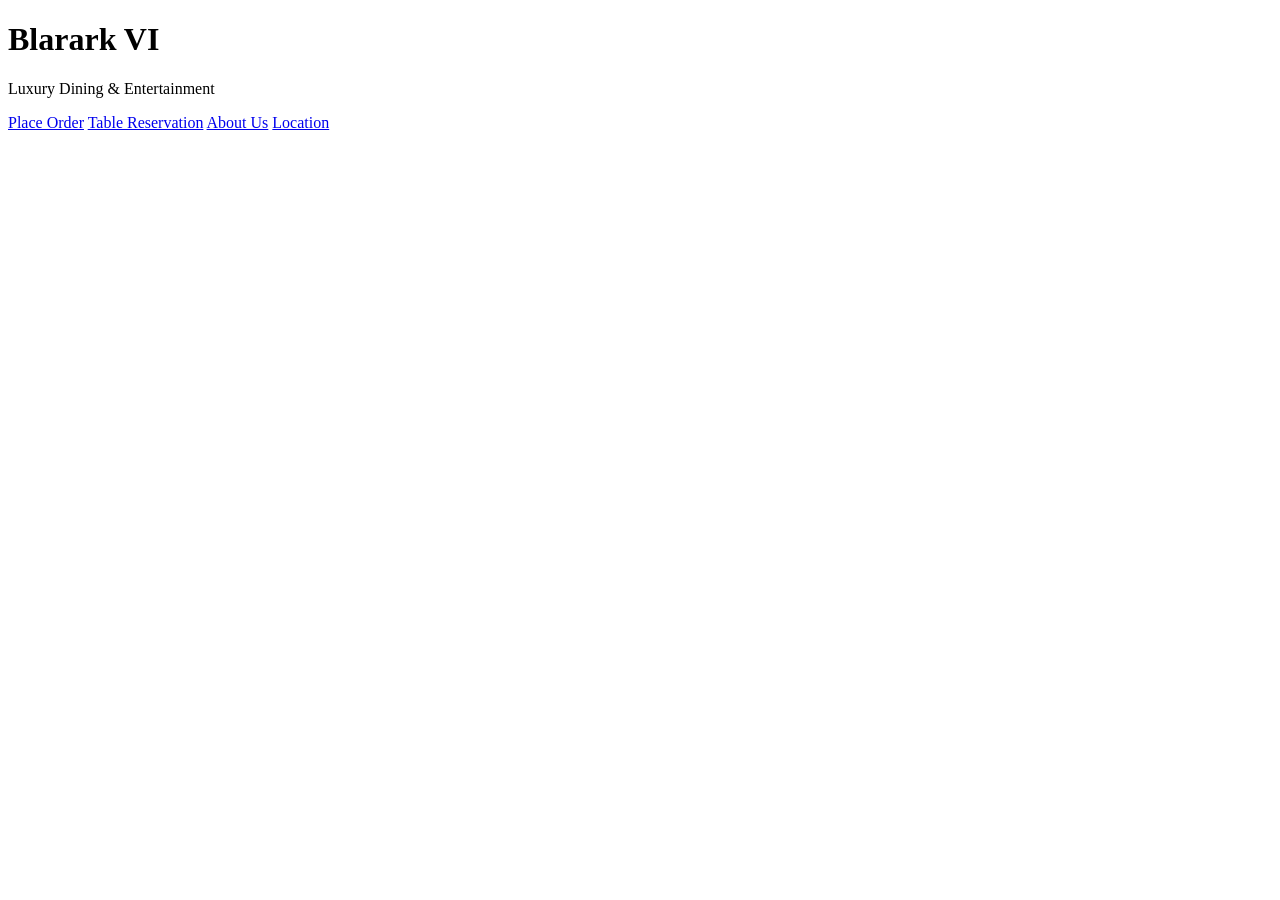
==== commit ab8ae14d: "Add initial HTML structure for Blarark VI restaurant" ====
--- a/index.html
+++ b/index.html
@@ -7,945 +7,24 @@
     <link rel="preconnect" href="https://fonts.googleapis.com">
     <link rel="preconnect" href="https://fonts.gstatic.com" crossorigin>
     <link href="https://fonts.googleapis.com/css2?family=Playfair+Display:wght@400;500;600;700&family=Lato:wght@300;400;700&display=swap" rel="stylesheet">
-    <style>
-        :root {
-            --black: #000000;
-            --milk: #FFFDD0;
-            --milk-transparent: rgba(255, 253, 208, 0.1);
-            --overlay: rgba(0, 0, 0, 0.7);
-        }
-
-        * {
-            margin: 0;
-            padding: 0;
-            box-sizing: border-box;
-            -webkit-tap-highlight-color: transparent;
-        }
-
-        html, body {
-            height: 100%;
-            overflow: hidden;
-            background: var(--black);
-            font-family: 'Lato', sans-serif;
-            color: var(--milk);
-        }
-
-        /* Full Screen Sections */
-        .view {
-            position: fixed;
-            top: 0;
-            left: 0;
-            width: 100%;
-            height: 100%;
-            overflow-y: auto;
-            overflow-x: hidden;
-            display: none;
-            opacity: 0;
-            transition: opacity 0.4s ease-in-out;
-            -webkit-overflow-scrolling: touch;
-        }
-
-        .view.active {
-            display: flex;
-            flex-direction: column;
-            opacity: 1;
-        }
-
-        /* Background Images with Overlay */
-        .bg-overlay {
-            position: fixed;
-            top: 0;
-            left: 0;
-            width: 100%;
-            height: 100%;
-            background-size: cover;
-            background-position: center;
-            z-index: -2;
-        }
-
-        .bg-tint {
-            position: fixed;
-            top: 0;
-            left: 0;
-            width: 100%;
-            height: 100%;
-            background: var(--overlay);
-            z-index: -1;
-        }
-
-        /* Typography */
-        h1, h2, h3, h4 {
-            font-family: 'Playfair Display', serif;
-            font-weight: 500;
-            letter-spacing: 0.05em;
-        }
-
-        /* Home View Specific */
-        #home-view {
-            justify-content: center;
-            align-items: center;
-            padding: 2rem;
-        }
-
-        .home-content {
-            width: 100%;
-            max-width: 400px;
-            text-align: center;
-        }
-
-        .logo {
-            font-family: 'Playfair Display', serif;
-            font-size: 2.5rem;
-            margin-bottom: 0.5rem;
-            letter-spacing: 0.15em;
-            text-transform: uppercase;
-        }
-
-        .tagline {
-            font-size: 0.9rem;
-            letter-spacing: 0.2em;
-            text-transform: uppercase;
-            margin-bottom: 3rem;
-            opacity: 0.8;
-            font-weight: 300;
-        }
-
-        .home-buttons {
-            display: flex;
-            flex-direction: column;
-            gap: 1rem;
-            width: 100%;
-        }
-
-        .btn-milk {
-            background: transparent;
-            border: 2px solid var(--milk);
-            color: var(--milk);
-            padding: 1.2rem 2rem;
-            font-size: 0.9rem;
-            letter-spacing: 0.15em;
-            text-transform: uppercase;
-            cursor: pointer;
-            transition: all 0.3s ease;
-            font-family: 'Lato', sans-serif;
-            font-weight: 400;
-            width: 100%;
-            position: relative;
-            overflow: hidden;
-        }
-
-        .btn-milk::before {
-            content: '';
-            position: absolute;
-            top: 0;
-            left: -100%;
-            width: 100%;
-            height: 100%;
-            background: var(--milk);
-            transition: left 0.3s ease;
-            z-index: -1;
-        }
-
-        .btn-milk:hover::before,
-        .btn-milk:active::before {
-            left: 0;
-        }
-
-        .btn-milk:hover,
-        .btn-milk:active {
-            color: var(--black);
-        }
-
-        .btn-back {
-            background: transparent;
-            border: 1px solid var(--milk);
-            color: var(--milk);
-            padding: 0.8rem 1.5rem;
-            font-size: 0.75rem;
-            letter-spacing: 0.1em;
-            text-transform: uppercase;
-            cursor: pointer;
-            margin: 1rem;
-            align-self: flex-start;
-            font-family: 'Lato', sans-serif;
-            display: inline-flex;
-            align-items: center;
-            gap: 0.5rem;
-        }
-
-        /* Content Views */
-        .view-content {
-            padding: 0 1.5rem 2rem;
-            flex: 1;
-        }
-
-        .view-header {
-            padding: 2rem 1.5rem 1rem;
-        }
-
-        .view-title {
-            font-size: 1.8rem;
-            margin-bottom: 0.5rem;
-        }
-
-        /* Menu Styles */
-        .category-nav {
-            position: sticky;
-            top: 0;
-            background: rgba(0, 0, 0, 0.9);
-            backdrop-filter: blur(10px);
-            display: flex;
-            gap: 1rem;
-            padding: 1rem 0;
-            margin-bottom: 1.5rem;
-            overflow-x: auto;
-            -webkit-overflow-scrolling: touch;
-            border-bottom: 1px solid var(--milk-transparent);
-            z-index: 10;
-        }
-
-        .category-nav::-webkit-scrollbar {
-            display: none;
-        }
-
-        .category-btn {
-            background: transparent;
-            border: 1px solid var(--milk-transparent);
-            color: var(--milk);
-            padding: 0.6rem 1.2rem;
-            font-size: 0.75rem;
-            letter-spacing: 0.1em;
-            text-transform: uppercase;
-            cursor: pointer;
-            white-space: nowrap;
-            font-family: 'Lato', sans-serif;
-            transition: all 0.3s ease;
-        }
-
-        .category-btn.active,
-        .category-btn:hover {
-            border-color: var(--milk);
-            background: var(--milk-transparent);
-        }
-
-        .menu-section {
-            display: none;
-            animation: fadeIn 0.3s ease;
-        }
-
-        .menu-section.active {
-            display: block;
-        }
-
-        @keyframes fadeIn {
-            from { opacity: 0; transform: translateY(10px); }
-            to { opacity: 1; transform: translateY(0); }
-        }
-
-        .menu-category-title {
-            font-family: 'Playfair Display', serif;
-            font-size: 1.3rem;
-            margin-bottom: 1.5rem;
-            padding-bottom: 0.5rem;
-            border-bottom: 1px solid var(--milk-transparent);
-        }
-
-        .menu-item {
-            display: flex;
-            justify-content: space-between;
-            align-items: flex-start;
-            padding: 1.2rem 0;
-            border-bottom: 1px solid var(--milk-transparent);
-        }
-
-        .menu-item-info {
-            flex: 1;
-            padding-right: 1rem;
-        }
-
-        .menu-item-name {
-            font-size: 1rem;
-            font-weight: 400;
-            letter-spacing: 0.05em;
-            margin-bottom: 0.3rem;
-        }
-
-        .menu-item-desc {
-            font-size: 0.8rem;
-            opacity: 0.7;
-            font-weight: 300;
-            line-height: 1.4;
-        }
-
-        .menu-item-price {
-            font-size: 0.9rem;
-            letter-spacing: 0.05em;
-            margin-right: 1rem;
-            white-space: nowrap;
-        }
-
-        .add-btn {
-            width: 36px;
-            height: 36px;
-            border-radius: 50%;
-            border: 1px solid var(--milk);
-            background: transparent;
-            color: var(--milk);
-            font-size: 1.2rem;
-            cursor: pointer;
-            display: flex;
-            align-items: center;
-            justify-content: center;
-            transition: all 0.3s ease;
-            flex-shrink: 0;
-        }
-
-        .add-btn:hover,
-        .add-btn:active {
-            background: var(--milk);
-            color: var(--black);
-        }
-
-        /* Cart Bar */
-        .cart-bar {
-            position: fixed;
-            bottom: 0;
-            left: 0;
-            right: 0;
-            background: var(--milk);
-            color: var(--black);
-            padding: 1rem 1.5rem;
-            display: flex;
-            justify-content: space-between;
-            align-items: center;
-            z-index: 100;
-            transform: translateY(100%);
-            transition: transform 0.3s ease;
-        }
-
-        .cart-bar.show {
-            transform: translateY(0);
-        }
-
-        .cart-text {
-            font-size: 0.85rem;
-            letter-spacing: 0.1em;
-            text-transform: uppercase;
-            font-weight: 700;
-        }
-
-        .cart-total {
-            font-family: 'Playfair Display', serif;
-            font-size: 1.2rem;
-        }
-
-        .checkout-btn {
-            background: var(--black);
-            color: var(--milk);
-            border: none;
-            padding: 0.8rem 1.5rem;
-            font-size: 0.75rem;
-            letter-spacing: 0.1em;
-            text-transform: uppercase;
-            cursor: pointer;
-            font-family: 'Lato', sans-serif;
-        }
-
-        /* Table Reservation Form */
-        .reservation-form {
-            display: flex;
-            flex-direction: column;
-            gap: 1.5rem;
-        }
-
-        .form-group {
-            display: flex;
-            flex-direction: column;
-            gap: 0.5rem;
-        }
-
-        .form-label {
-            font-size: 0.75rem;
-            letter-spacing: 0.15em;
-            text-transform: uppercase;
-            opacity: 0.8;
-        }
-
-        .form-input {
-            background: transparent;
-            border: 1px solid var(--milk-transparent);
-            color: var(--milk);
-            padding: 1rem;
-            font-size: 0.9rem;
-            font-family: 'Lato', sans-serif;
-            outline: none;
-            transition: border-color 0.3s ease;
-        }
-
-        .form-input:focus {
-            border-color: var(--milk);
-        }
-
-        .submit-btn {
-            background: var(--milk);
-            color: var(--black);
-            border: none;
-            padding: 1.2rem;
-            font-size: 0.85rem;
-            letter-spacing: 0.15em;
-            text-transform: uppercase;
-            cursor: pointer;
-            font-family: 'Lato', sans-serif;
-            font-weight: 700;
-            margin-top: 1rem;
-            transition: opacity 0.3s ease;
-        }
-
-        .submit-btn:hover {
-            opacity: 0.9;
-        }
-
-        /* About & Location */
-        .info-text {
-            font-size: 0.95rem;
-            line-height: 1.8;
-            opacity: 0.9;
-            font-weight: 300;
-            margin-bottom: 1.5rem;
-        }
-
-        .location-details {
-            margin-top: 2rem;
-        }
-
-        .detail-row {
-            display: flex;
-            align-items: flex-start;
-            margin-bottom: 1.2rem;
-            padding-bottom: 1.2rem;
-            border-bottom: 1px solid var(--milk-transparent);
-        }
-
-        .detail-label {
-            font-size: 0.75rem;
-            letter-spacing: 0.15em;
-            text-transform: uppercase;
-            opacity: 0.7;
-            width: 100px;
-            flex-shrink: 0;
-        }
-
-        .detail-value {
-            font-size: 0.9rem;
-            line-height: 1.5;
-        }
-
-        /* Scrollbar Styling */
-        ::-webkit-scrollbar {
-            width: 4px;
-        }
-
-        ::-webkit-scrollbar-track {
-            background: var(--black);
-        }
-
-        ::-webkit-scrollbar-thumb {
-            background: var(--milk-transparent);
-        }
-
-        /* Mobile Optimizations */
-        @media (max-width: 480px) {
-            .logo {
-                font-size: 2rem;
-            }
-            
-            .view-title {
-                font-size: 1.5rem;
-            }
-        }
-    </style>
+    <link rel="stylesheet" href="style.css">
 </head>
 <body>
 
     <!-- HOME VIEW -->
-    <section id="home-view" class="view active">
-        <div class="bg-overlay" style="background-image: url('https://images.unsplash.com/photo-1574096079513-d8259312b785?q=80&w=1600');"></div>
-        <div class="bg-tint"></div>
-        <div class="home-content">
-            <h1 class="logo">Blarark VI</h1>
-            <p class="tagline">Luxury Dining & Entertainment</p>
-            <div class="home-buttons">
-                <button class="btn-milk" onclick="showView('order-view')">Place Order</button>
-                <button class="btn-milk" onclick="showView('reservation-view')">Table Reservation</button>
-                <button class="btn-milk" onclick="showView('about-view')">About Us</button>
-                <button class="btn-milk" onclick="showView('location-view')">Location</button>
-            </div>
+    <div class="bg-overlay" style="background-image: url('https://i.ibb.co/jPtq0Dsh/IMG-20260415-WA0001.jpg');"></div>
+    <div class="bg-tint"></div>
+
+    <div class="home-content">
+        <h1 class="logo">Blarark VI</h1>
+        <p class="tagline">Luxury Dining & Entertainment</p>
+        <div class="home-buttons">
+            <a href="order.html" class="btn-gold">Place Order</a>
+            <a href="reservation.html" class="btn-gold">Table Reservation</a>
+            <a href="about.html" class="btn-gold">About Us</a>
+            <a href="location.html" class="btn-gold">Location</a>
         </div>
-    </section>
+    </div>
 
-    <!-- ORDER VIEW -->
-    <section id="order-view" class="view">
-        <div class="bg-overlay" style="background-image: url('https://images.unsplash.com/photo-1514362545857-3bc16c4c7d1b?q=80&w=1600');"></div>
-        <div class="bg-tint"></div>
-        <button class="btn-back" onclick="showView('home-view')">← Back to Home</button>
-        
-        <div class="view-header">
-            <h2 class="view-title">Our Menu</h2>
-        </div>
-
-        <div class="category-nav">
-            <button class="category-btn active" onclick="showCategory('bites')">Bites</button>
-            <button class="category-btn" onclick="showCategory('starters')">Starters</button>
-            <button class="category-btn" onclick="showCategory('grills')">Grills</button>
-            <button class="category-btn" onclick="showCategory('platters')">Platters</button>
-            <button class="category-btn" onclick="showCategory('soups')">Soups</button>
-            <button class="category-btn" onclick="showCategory('sides')">Sides</button>
-            <button class="category-btn" onclick="showCategory('seafood')">Seafood Boil</button>
-            <button class="category-btn" onclick="showCategory('drinks')">Drinks</button>
-            <button class="category-btn" onclick="showCategory('cocktails')">Cocktails</button>
-            <button class="category-btn" onclick="showCategory('ogogoro')">Ogogoro</button>
-            <button class="category-btn" onclick="showCategory('mocktails')">Mocktails</button>
-            <button class="category-btn" onclick="showCategory('liquor')">Liquor</button>
-            <button class="category-btn" onclick="showCategory('wine')">Wine</button>
-            <button class="category-btn" onclick="showCategory('breakfast')">Breakfast</button>
-        </div>
-
-        <div class="view-content">
-            <!-- Drink Friendly Bites -->
-            <div id="bites" class="menu-section active">
-                <h3 class="menu-category-title">Drink Friendly Bites</h3>
-                <div class="menu-item"><div class="menu-item-info"><div class="menu-item-name">Chicken Lollipop</div></div><div style="display: flex; align-items: center;"><span class="menu-item-price">₦10,000</span><button class="add-btn" onclick="addToCart('Chicken Lollipop', 10000)">+</button></div></div>
-                <div class="menu-item"><div class="menu-item-info"><div class="menu-item-name">Peppered Chicken Wings</div></div><div style="display: flex; align-items: center;"><span class="menu-item-price">₦14,000</span><button class="add-btn" onclick="addToCart('Peppered Chicken Wings', 14000)">+</button></div></div>
-                <div class="menu-item"><div class="menu-item-info"><div class="menu-item-name">Peppered Chicken Laps</div></div><div style="display: flex; align-items: center;"><span class="menu-item-price">₦14,000</span><button class="add-btn" onclick="addToCart('Peppered Chicken Laps', 14000)">+</button></div></div>
-                <div class="menu-item"><div class="menu-item-info"><div class="menu-item-name">Peppered Turkey</div></div><div style="display: flex; align-items: center;"><span class="menu-item-price">₦20,000</span><button class="add-btn" onclick="addToCart('Peppered Turkey', 20000)">+</button></div></div>
-                <div class="menu-item"><div class="menu-item-info"><div class="menu-item-name">Peppered Goatmeat</div></div><div style="display: flex; align-items: center;"><span class="menu-item-price">₦14,000</span><button class="add-btn" onclick="addToCart('Peppered Goatmeat', 14000)">+</button></div></div>
-                <div class="menu-item"><div class="menu-item-info"><div class="menu-item-name">Peppered Gizzard</div></div><div style="display: flex; align-items: center;"><span class="menu-item-price">₦14,000</span><button class="add-btn" onclick="addToCart('Peppered Gizzard', 14000)">+</button></div></div>
-                <div class="menu-item"><div class="menu-item-info"><div class="menu-item-name">Peppered Catfish</div></div><div style="display: flex; align-items: center;"><span class="menu-item-price">₦16,000</span><button class="add-btn" onclick="addToCart('Peppered Catfish', 16000)">+</button></div></div>
-                <div class="menu-item"><div class="menu-item-info"><div class="menu-item-name">Peppered Snails</div></div><div style="display: flex; align-items: center;"><span class="menu-item-price">₦16,000</span><button class="add-btn" onclick="addToCart('Peppered Snails', 16000)">+</button></div></div>
-                <div class="menu-item"><div class="menu-item-info"><div class="menu-item-name">Chicken Pepper Soup</div></div><div style="display: flex; align-items: center;"><span class="menu-item-price">₦14,000</span><button class="add-btn" onclick="addToCart('Chicken Pepper Soup', 14000)">+</button></div></div>
-                <div class="menu-item"><div class="menu-item-info"><div class="menu-item-name">Catfish Pepper Soup</div></div><div style="display: flex; align-items: center;"><span class="menu-item-price">₦14,000</span><button class="add-btn" onclick="addToCart('Catfish Pepper Soup', 14000)">+</button></div></div>
-            </div>
-
-            <!-- Starters -->
-            <div id="starters" class="menu-section">
-                <h3 class="menu-category-title">Starters</h3>
-                <div class="menu-item"><div class="menu-item-info"><div class="menu-item-name">Shrimp or Chicken Spring Rolls</div></div><div style="display: flex; align-items: center;"><span class="menu-item-price">₦11,000</span><button class="add-btn" onclick="addToCart('Shrimp or Chicken Spring Rolls', 11000)">+</button></div></div>
-                <div class="menu-item"><div class="menu-item-info"><div class="menu-item-name">Chicken Croquet</div></div><div style="display: flex; align-items: center;"><span class="menu-item-price">₦11,000</span><button class="add-btn" onclick="addToCart('Chicken Croquet', 11000)">+</button></div></div>
-                <div class="menu-item"><div class="menu-item-info"><div class="menu-item-name">Chicken Popcorn</div></div><div style="display: flex; align-items: center;"><span class="menu-item-price">₦11,000</span><button class="add-btn" onclick="addToCart('Chicken Popcorn', 11000)">+</button></div></div>
-                <div class="menu-item"><div class="menu-item-info"><div class="menu-item-name">Firecracker Prawns</div></div><div style="display: flex; align-items: center;"><span class="menu-item-price">₦18,000</span><button class="add-btn" onclick="addToCart('Firecracker Prawns', 18000)">+</button></div></div>
-                <div class="menu-item"><div class="menu-item-info"><div class="menu-item-name">Asun (Spicy Smoked Goatmeat)</div></div><div style="display: flex; align-items: center;"><span class="menu-item-price">₦14,000</span><button class="add-btn" onclick="addToCart('Asun', 14000)">+</button></div></div>
-            </div>
-
-            <!-- Grills -->
-            <div id="grills" class="menu-section">
-                <h3 class="menu-category-title">Grills</h3>
-                <div class="menu-item"><div class="menu-item-info"><div class="menu-item-name">Grilled Rabbit</div></div><div style="display: flex; align-items: center;"><span class="menu-item-price">₦25,000</span><button class="add-btn" onclick="addToCart('Grilled Rabbit', 25000)">+</button></div></div>
-                <div class="menu-item"><div class="menu-item-info"><div class="menu-item-name">Grilled Chicken in Barbecue Sauce</div></div><div style="display: flex; align-items: center;"><span class="menu-item-price">₦14,000</span><button class="add-btn" onclick="addToCart('Grilled Chicken in Barbecue Sauce', 14000)">+</button></div></div>
-                <div class="menu-item"><div class="menu-item-info"><div class="menu-item-name">BA Grilled Jumbo Prawns</div></div><div style="display: flex; align-items: center;"><span class="menu-item-price">₦30,000</span><button class="add-btn" onclick="addToCart('BA Grilled Jumbo Prawns', 30000)">+</button></div></div>
-                <div class="menu-item"><div class="menu-item-info"><div class="menu-item-name">Grilled Lobster</div></div><div style="display: flex; align-items: center;"><span class="menu-item-price">₦35,000</span><button class="add-btn" onclick="addToCart('Grilled Lobster', 35000)">+</button></div></div>
-                <div class="menu-item"><div class="menu-item-info"><div class="menu-item-name">Barbecue Catfish</div></div><div style="display: flex; align-items: center;"><span class="menu-item-price">₦25,000</span><button class="add-btn" onclick="addToCart('Barbecue Catfish', 25000)">+</button></div></div>
-                <div class="menu-item"><div class="menu-item-info"><div class="menu-item-name">Barbecue Croaker Fish</div></div><div style="display: flex; align-items: center;"><span class="menu-item-price">₦30,000</span><button class="add-btn" onclick="addToCart('Barbecue Croaker Fish', 30000)">+</button></div></div>
-            </div>
-
-            <!-- Platters -->
-            <div id="platters" class="menu-section">
-                <h3 class="menu-category-title">Platters</h3>
-                <div class="menu-item"><div class="menu-item-info"><div class="menu-item-name">BA Platter</div><div class="menu-item-desc">Grilled Rabbit, Catfish, Chicken, Peppered Snails, Peppered Mutton, Prawns, BA Rice, Yam Fries</div></div><div style="display: flex; align-items: center;"><span class="menu-item-price">₦85,000</span><button class="add-btn" onclick="addToCart('BA Platter', 85000)">+</button></div></div>
-                <div class="menu-item"><div class="menu-item-info"><div class="menu-item-name">Odogwu Platter</div><div class="menu-item-desc">Peppered Chicken Wings, Gizzard, Turkey, Croaker Fish, Roast Plantain (Bole), Yam Fries</div></div><div style="display: flex; align-items: center;"><span class="menu-item-price">₦70,000</span><button class="add-btn" onclick="addToCart('Odogwu Platter', 70000)">+</button></div></div>
-                <div class="menu-item"><div class="menu-item-info"><div class="menu-item-name">Smoky Platter</div><div class="menu-item-desc">Grilled Chicken Laps, Catfish, Asun, Jollof Rice, Yam Fries</div></div><div style="display: flex; align-items: center;"><span class="menu-item-price">₦50,000</span><button class="add-btn" onclick="addToCart('Smoky Platter', 50000)">+</button></div></div>
-                <div class="menu-item"><div class="menu-item-info"><div class="menu-item-name">Quickie Platter</div><div class="menu-item-desc">Peppered Chicken Wings, Chicken Drumstick, Chicken Spring Rolls</div></div><div style="display: flex; align-items: center;"><span class="menu-item-price">₦30,000</span><button class="add-btn" onclick="addToCart('Quickie Platter', 30000)">+</button></div></div>
-            </div>
-
-            <!-- Nigerian Soups -->
-            <div id="soups" class="menu-section">
-                <h3 class="menu-category-title">Nigerian Soups</h3>
-                <div class="menu-item"><div class="menu-item-info"><div class="menu-item-name">Blarark Fisherman Soup</div><div class="menu-item-desc">Snail, Prawns, Shrimps, Periwinkles, Wheels</div></div><div style="display: flex; align-items: center;"><span class="menu-item-price">₦20,000</span><button class="add-btn" onclick="addToCart('Blarark Fisherman Soup', 20000)">+</button></div></div>
-                <div class="menu-item"><div class="menu-item-info"><div class="menu-item-name">Banga Soup</div></div><div style="display: flex; align-items: center;"><span class="menu-item-price">₦15,000</span><button class="add-btn" onclick="addToCart('Banga Soup', 15000)">+</button></div></div>
-                <div class="menu-item"><div class="menu-item-info"><div class="menu-item-name">Seafood Banga Soup</div><div class="menu-item-desc">Snail, Prawns, Shrimps, Periwinkles</div></div><div style="display: flex; align-items: center;"><span class="menu-item-price">₦20,000</span><button class="add-btn" onclick="addToCart('Seafood Banga Soup', 20000)">+</button></div></div>
-                <div class="menu-item"><div class="menu-item-info"><div class="menu-item-name">Okro Soup</div></div><div style="display: flex; align-items: center;"><span class="menu-item-price">₦15,000</span><button class="add-btn" onclick="addToCart('Okro Soup', 15000)">+</button></div></div>
-                <div class="menu-item"><div class="menu-item-info"><div class="menu-item-name">Seafood Okro Soup</div><div class="menu-item-desc">Snail, Prawns, Shrimps, Periwinkles</div></div><div style="display: flex; align-items: center;"><span class="menu-item-price">₦20,000</span><button class="add-btn" onclick="addToCart('Seafood Okro Soup', 20000)">+</button></div></div>
-                <div class="menu-item"><div class="menu-item-info"><div class="menu-item-name">Afang Soup</div></div><div style="display: flex; align-items: center;"><span class="menu-item-price">₦15,000</span><button class="add-btn" onclick="addToCart('Afang Soup', 15000)">+</button></div></div>
-                <div class="menu-item"><div class="menu-item-info"><div class="menu-item-name">Edikan Ikong Soup</div></div><div style="display: flex; align-items: center;"><span class="menu-item-price">₦15,000</span><button class="add-btn" onclick="addToCart('Edikan Ikong Soup', 15000)">+</button></div></div>
-            </div>
-
-            <!-- Sides -->
-            <div id="sides" class="menu-section">
-                <h3 class="menu-category-title">Sides</h3>
-                <div class="menu-item"><div class="menu-item-info"><div class="menu-item-name">White Rice</div></div><div style="display: flex; align-items: center;"><span class="menu-item-price">₦3,000</span><button class="add-btn" onclick="addToCart('White Rice', 3000)">+</button></div></div>
-                <div class="menu-item"><div class="menu-item-info"><div class="menu-item-name">Jollof Rice</div></div><div style="display: flex; align-items: center;"><span class="menu-item-price">₦3,000</span><button class="add-btn" onclick="addToCart('Jollof Rice', 3000)">+</button></div></div>
-                <div class="menu-item"><div class="menu-item-info"><div class="menu-item-name">BA Special Rice</div><div class="menu-item-desc">Stir fry chicken bits, vegetables</div></div><div style="display: flex; align-items: center;"><span class="menu-item-price">₦5,000</span><button class="add-btn" onclick="addToCart('BA Special Rice', 5000)">+</button></div></div>
-                <div class="menu-item"><div class="menu-item-info"><div class="menu-item-name">Irish Potato Fries</div></div><div style="display: flex; align-items: center;"><span class="menu-item-price">₦3,000</span><button class="add-btn" onclick="addToCart('Irish Potato Fries', 3000)">+</button></div></div>
-                <div class="menu-item"><div class="menu-item-info"><div class="menu-item-name">Sweet Potato Fries</div></div><div style="display: flex; align-items: center;"><span class="menu-item-price">₦3,000</span><button class="add-btn" onclick="addToCart('Sweet Potato Fries', 3000)">+</button></div></div>
-                <div class="menu-item"><div class="menu-item-info"><div class="menu-item-name">Yam Fries</div></div><div style="display: flex; align-items: center;"><span class="menu-item-price">₦3,000</span><button class="add-btn" onclick="addToCart('Yam Fries', 3000)">+</button></div></div>
-            </div>
-
-            <!-- Seafood Boil -->
-            <div id="seafood" class="menu-section">
-                <h3 class="menu-category-title">Seafood Boil</h3>
-                <div class="menu-item"><div class="menu-item-info"><div class="menu-item-name">Small (2 persons)</div></div><div style="display: flex; align-items: center;"><span class="menu-item-price">₦35,000</span><button class="add-btn" onclick="addToCart('Seafood Boil Small', 35000)">+</button></div></div>
-                <div class="menu-item"><div class="menu-item-info"><div class="menu-item-name">Medium (3-4 persons)</div></div><div style="display: flex; align-items: center;"><span class="menu-item-price">₦50,000</span><button class="add-btn" onclick="addToCart('Seafood Boil Medium', 50000)">+</button></div></div>
-                <div class="menu-item"><div class="menu-item-info"><div class="menu-item-name">Large - Noah's Ark (4-6 persons)</div></div><div style="display: flex; align-items: center;"><span class="menu-item-price">₦65,000</span><button class="add-btn" onclick="addToCart('Seafood Boil Large', 65000)">+</button></div></div>
-                <div class="menu-item"><div class="menu-item-info"><div class="menu-item-name">Extra Large (5-8 persons)</div></div><div style="display: flex; align-items: center;"><span class="menu-item-price">₦120,000</span><button class="add-btn" onclick="addToCart('Seafood Boil Extra Large', 120000)">+</button></div></div>
-            </div>
-
-            <!-- Drinks -->
-            <div id="drinks" class="menu-section">
-                <h3 class="menu-category-title">Drinks</h3>
-                <div class="menu-item"><div class="menu-item-info"><div class="menu-item-name">Water</div></div><div style="display: flex; align-items: center;"><span class="menu-item-price">₦1,000</span><button class="add-btn" onclick="addToCart('Water', 1000)">+</button></div></div>
-                <div class="menu-item"><div class="menu-item-info"><div class="menu-item-name">Coke, Fanta, Sprite, Tonic, Bitter Lemon</div></div><div style="display: flex; align-items: center;"><span class="menu-item-price">₦2,000</span><button class="add-btn" onclick="addToCart('Soft Drink', 2000)">+</button></div></div>
-                <div class="menu-item"><div class="menu-item-info"><div class="menu-item-name">Malt Drink</div></div><div style="display: flex; align-items: center;"><span class="menu-item-price">₦3,000</span><button class="add-btn" onclick="addToCart('Malt Drink', 3000)">+</button></div></div>
-                <div class="menu-item"><div class="menu-item-info"><div class="menu-item-name">Pack Fruit Juice</div><div class="menu-item-desc">Orange, Pineapple, Apple</div></div><div style="display: flex; align-items: center;"><span class="menu-item-price">₦6,000</span><button class="add-btn" onclick="addToCart('Pack Fruit Juice', 6000)">+</button></div></div>
-                <div class="menu-item"><div class="menu-item-info"><div class="menu-item-name">Freshly Squeezed Fruit Juice</div></div><div style="display: flex; align-items: center;"><span class="menu-item-price">₦4,000</span><button class="add-btn" onclick="addToCart('Freshly Squeezed Fruit Juice', 4000)">+</button></div></div>
-                <div class="menu-item"><div class="menu-item-info"><div class="menu-item-name">Energy Drink</div></div><div style="display: flex; align-items: center;"><span class="menu-item-price">₦3,000</span><button class="add-btn" onclick="addToCart('Energy Drink', 3000)">+</button></div></div>
-                <div class="menu-item"><div class="menu-item-info"><div class="menu-item-name">Your choice of any beer</div></div><div style="display: flex; align-items: center;"><span class="menu-item-price">₦3,000</span><button class="add-btn" onclick="addToCart('Beer', 3000)">+</button></div></div>
-                <div class="menu-item"><div class="menu-item-info"><div class="menu-item-name">Palmwine Cup</div></div><div style="display: flex; align-items: center;"><span class="menu-item-price">₦3,000</span><button class="add-btn" onclick="addToCart('Palmwine Cup', 3000)">+</button></div></div>
-                <div class="menu-item"><div class="menu-item-info"><div class="menu-item-name">Palmwine Jug</div></div><div style="display: flex; align-items: center;"><span class="menu-item-price">₦10,000</span><button class="add-btn" onclick="addToCart('Palmwine Jug', 10000)">+</button></div></div>
-            </div>
-
-            <!-- Cocktails -->
-            <div id="cocktails" class="menu-section">
-                <h3 class="menu-category-title">Cocktails</h3>
-                <div class="menu-item"><div class="menu-item-info"><div class="menu-item-name">Blue Hawaiian</div><div class="menu-item-desc">Rum, Coconut, Pineapple, Blue Curaçao</div></div><div style="display: flex; align-items: center;"><span class="menu-item-price">₦8,500</span><button class="add-btn" onclick="addToCart('Blue Hawaiian', 8500)">+</button></div></div>
-                <div class="menu-item"><div class="menu-item-info"><div class="menu-item-name">Bounty Hunter</div><div class="menu-item-desc">Rum mix, Grenadine, Seltzer</div></div><div style="display: flex; align-items: center;"><span class="menu-item-price">₦8,500</span><button class="add-btn" onclick="addToCart('Bounty Hunter', 8500)">+</button></div></div>
-                <div class="menu-item"><div class="menu-item-info"><div class="menu-item-name">Blarark Zombie</div><div class="menu-item-desc">Rum mix, Fruit Mix, Lemon mix, Bitters</div></div><div style="display: flex; align-items: center;"><span class="menu-item-price">₦10,000</span><button class="add-btn" onclick="addToCart('Blarark Zombie', 10000)">+</button></div></div>
-                <div class="menu-item"><div class="menu-item-info"><div class="menu-item-name">Sweet Sensation</div><div class="menu-item-desc">Palmwine, Fruit juice, Fruit Syrup</div></div><div style="display: flex; align-items: center;"><span class="menu-item-price">₦8,500</span><button class="add-btn" onclick="addToCart('Sweet Sensation', 8500)">+</button></div></div>
-                <div class="menu-item"><div class="menu-item-info"><div class="menu-item-name">Bloody Ark</div><div class="menu-item-desc">Tomato juice, Vodka with Chicken Slider, Prawns & Bacon</div></div><div style="display: flex; align-items: center;"><span class="menu-item-price">₦22,000</span><button class="add-btn" onclick="addToCart('Bloody Ark', 22000)">+</button></div></div>
-                <div class="menu-item"><div class="menu-item-info"><div class="menu-item-name">Grand Master</div><div class="menu-item-desc">Stout based Cocktail with Beef Slider, Prawns & Bacon</div></div><div style="display: flex; align-items: center;"><span class="menu-item-price">₦22,000</span><button class="add-btn" onclick="addToCart('Grand Master', 22000)">+</button></div></div>
-            </div>
-
-            <!-- Ogogoro -->
-            <div id="ogogoro" class="menu-section">
-                <h3 class="menu-category-title">Ogogoro</h3>
-                <div class="menu-item"><div class="menu-item-info"><div class="menu-item-name">Nigerian Hustle</div><div class="menu-item-desc">Pedros Ogogoro, Bitters, Lime, Ginger Beer</div></div><div style="display: flex; align-items: center;"><span class="menu-item-price">₦8,500</span><button class="add-btn" onclick="addToCart('Nigerian Hustle', 8500)">+</button></div></div>
-                <div class="menu-item"><div class="menu-item-info"><div class="menu-item-name">Sapelo Sour</div><div class="menu-item-desc">Pedros Ogogoro, Lemon mix, Grenadine</div></div><div style="display: flex; align-items: center;"><span class="menu-item-price">₦8,500</span><button class="add-btn" onclick="addToCart('Sapelo Sour', 8500)">+</button></div></div>
-                <div class="menu-item"><div class="menu-item-info"><div class="menu-item-name">Pedros Bomb</div><div class="menu-item-desc">Beer with Pedros Ogogoro bomb</div></div><div style="display: flex; align-items: center;"><span class="menu-item-price">₦6,000</span><button class="add-btn" onclick="addToCart('Pedros Bomb', 6000)">+</button></div></div>
-                <div class="menu-item"><div class="menu-item-info"><div class="menu-item-name">Mamiwater (shot)</div><div class="menu-item-desc">Pedros Ogogoro, Kalua, Blue Curaçao</div></div><div style="display: flex; align-items: center;"><span class="menu-item-price">₦3,000</span><button class="add-btn" onclick="addToCart('Mamiwater', 3000)">+</button></div></div>
-            </div>
-
-            <!-- Mocktails -->
-            <div id="mocktails" class="menu-section">
-                <h3 class="menu-category-title">Mocktails & Milkshakes</h3>
-                <div class="menu-item"><div class="menu-item-info"><div class="menu-item-name">Cinderella</div><div class="menu-item-desc">Pineapple Juice, Orange Juice, Bitters, Passion Fruit</div></div><div style="display: flex; align-items: center;"><span class="menu-item-price">₦5,500</span><button class="add-btn" onclick="addToCart('Cinderella', 5500)">+</button></div></div>
-                <div class="menu-item"><div class="menu-item-info"><div class="menu-item-name">Virgin Colada</div><div class="menu-item-desc">Coconut milk, Pineapple</div></div><div style="display: flex; align-items: center;"><span class="menu-item-price">₦7,000</span><button class="add-btn" onclick="addToCart('Virgin Colada', 7000)">+</button></div></div>
-                <div class="menu-item"><div class="menu-item-info"><div class="menu-item-name">Classic Mocktail</div></div><div style="display: flex; align-items: center;"><span class="menu-item-price">₦6,000</span><button class="add-btn" onclick="addToCart('Classic Mocktail', 6000)">+</button></div></div>
-                <div class="menu-item"><div class="menu-item-info"><div class="menu-item-name">Special Personalised Mocktail</div></div><div style="display: flex; align-items: center;"><span class="menu-item-price">₦6,000</span><button class="add-btn" onclick="addToCart('Special Personalised Mocktail', 6000)">+</button></div></div>
-                <div class="menu-item"><div class="menu-item-info"><div class="menu-item-name">Milkshake</div></div><div style="display: flex; align-items: center;"><span class="menu-item-price">₦8,500</span><button class="add-btn" onclick="addToCart('Milkshake', 8500)">+</button></div></div>
-            </div>
-
-            <!-- Liquor -->
-            <div id="liquor" class="menu-section">
-                <h3 class="menu-category-title">Liquor</h3>
-                <div class="menu-item"><div class="menu-item-info"><div class="menu-item-name">Hennessey VS</div></div><div style="display: flex; align-items: center;"><span class="menu-item-price">₦120,000</span><button class="add-btn" onclick="addToCart('Hennessey VS', 120000)">+</button></div></div>
-                <div class="menu-item"><div class="menu-item-info"><div class="menu-item-name">Hennessey VSOP</div></div><div style="display: flex; align-items: center;"><span class="menu-item-price">₦200,000</span><button class="add-btn" onclick="addToCart('Hennessey VSOP', 200000)">+</button></div></div>
-                <div class="menu-item"><div class="menu-item-info"><div class="menu-item-name">Hennessey XO</div></div><div style="display: flex; align-items: center;"><span class="menu-item-price">₦650,000</span><button class="add-btn" onclick="addToCart('Hennessey XO', 650000)">+</button></div></div>
-                <div class="menu-item"><div class="menu-item-info"><div class="menu-item-name">Jack Daniels</div></div><div style="display: flex; align-items: center;"><span class="menu-item-price">₦50,000</span><button class="add-btn" onclick="addToCart('Jack Daniels', 50000)">+</button></div></div>
-                <div class="menu-item"><div class="menu-item-info"><div class="menu-item-name">JW Red Label</div></div><div style="display: flex; align-items: center;"><span class="menu-item-price">₦60,000</span><button class="add-btn" onclick="addToCart('JW Red Label', 60000)">+</button></div></div>
-                <div class="menu-item"><div class="menu-item-info"><div class="menu-item-name">JW Black Label</div></div><div style="display: flex; align-items: center;"><span class="menu-item-price">₦100,000</span><button class="add-btn" onclick="addToCart('JW Black Label', 100000)">+</button></div></div>
-                <div class="menu-item"><div class="menu-item-info"><div class="menu-item-name">Jameson Green</div></div><div style="display: flex; align-items: center;"><span class="menu-item-price">₦60,000</span><button class="add-btn" onclick="addToCart('Jameson Green', 60000)">+</button></div></div>
-                <div class="menu-item"><div class="menu-item-info"><div class="menu-item-name">Jameson Black</div></div><div style="display: flex; align-items: center;"><span class="menu-item-price">₦100,000</span><button class="add-btn" onclick="addToCart('Jameson Black', 100000)">+</button></div></div>
-                <div class="menu-item"><div class="menu-item-info"><div class="menu-item-name">Glenfiddich 12</div></div><div style="display: flex; align-items: center;"><span class="menu-item-price">₦140,000</span><button class="add-btn" onclick="addToCart('Glenfiddich 12', 140000)">+</button></div></div>
-                <div class="menu-item"><div class="menu-item-info"><div class="menu-item-name">Glenfiddich 15</div></div><div style="display: flex; align-items: center;"><span class="menu-item-price">₦180,000</span><button class="add-btn" onclick="addToCart('Glenfiddich 15', 180000)">+</button></div></div>
-                <div class="menu-item"><div class="menu-item-info"><div class="menu-item-name">Macallan 12</div></div><div style="display: flex; align-items: center;"><span class="menu-item-price">₦200,000</span><button class="add-btn" onclick="addToCart('Macallan 12', 200000)">+</button></div></div>
-                <div class="menu-item"><div class="menu-item-info"><div class="menu-item-name">Bacardi White Rum</div></div><div style="display: flex; align-items: center;"><span class="menu-item-price">₦140,000</span><button class="add-btn" onclick="addToCart('Bacardi White Rum', 140000)">+</button></div></div>
-                <div class="menu-item"><div class="menu-item-info"><div class="menu-item-name">Pedros Ogogoro Classic</div></div><div style="display: flex; align-items: center;"><span class="menu-item-price">₦60,000</span><button class="add-btn" onclick="addToCart('Pedros Ogogoro Classic', 60000)">+</button></div></div>
-                <div class="menu-item"><div class="menu-item-info"><div class="menu-item-name">Pedros Ogogoro Red</div></div><div style="display: flex; align-items: center;"><span class="menu-item-price">₦100,000</span><button class="add-btn" onclick="addToCart('Pedros Ogogoro Red', 100000)">+</button></div></div>
-            </div>
-
-            <!-- Wines -->
-            <div id="wine" class="menu-section">
-                <h3 class="menu-category-title">Wines & Champagne</h3>
-                <div class="menu-item"><div class="menu-item-info"><div class="menu-item-name">Lamothe Parrot Red Wine</div></div><div style="display: flex; align-items: center;"><span class="menu-item-price">₦16,000</span><button class="add-btn" onclick="addToCart('Lamothe Parrot Red Wine', 16000)">+</button></div></div>
-                <div class="menu-item"><div class="menu-item-info"><div class="menu-item-name">Mouton Cadet</div></div><div style="display: flex; align-items: center;"><span class="menu-item-price">₦30,000</span><button class="add-btn" onclick="addToCart('Mouton Cadet', 30000)">+</button></div></div>
-                <div class="menu-item"><div class="menu-item-info"><div class="menu-item-name">Escudo Rojo</div></div><div style="display: flex; align-items: center;"><span class="menu-item-price">₦45,000</span><button class="add-btn" onclick="addToCart('Escudo Rojo', 45000)">+</button></div></div>
-                <div class="menu-item"><div class="menu-item-info"><div class="menu-item-name">Alba Sweet Red Wine</div></div><div style="display: flex; align-items: center;"><span class="menu-item-price">₦20,000</span><button class="add-btn" onclick="addToCart('Alba Sweet Red Wine', 20000)">+</button></div></div>
-                <div class="menu-item"><div class="menu-item-info"><div class="menu-item-name">Alba Semi Sweet Red Wine</div></div><div style="display: flex; align-items: center;"><span class="menu-item-price">₦20,000</span><button class="add-btn" onclick="addToCart('Alba Semi Sweet Red Wine', 20000)">+</button></div></div>
-                <div class="menu-item"><div class="menu-item-info"><div class="menu-item-name">Cote des roses</div></div><div style="display: flex; align-items: center;"><span class="menu-item-price">₦20,000</span><button class="add-btn" onclick="addToCart('Cote des roses', 20000)">+</button></div></div>
-                <div class="menu-item"><div class="menu-item-info"><div class="menu-item-name">Declan White Wine</div></div><div style="display: flex; align-items: center;"><span class="menu-item-price">₦16,000</span><button class="add-btn" onclick="addToCart('Declan White Wine', 16000)">+</button></div></div>
-                <div class="menu-item"><div class="menu-item-info"><div class="menu-item-name">Martinelli Fruit Wine</div></div><div style="display: flex; align-items: center;"><span class="menu-item-price">₦15,000</span><button class="add-btn" onclick="addToCart('Martinelli Fruit Wine', 15000)">+</button></div></div>
-                <div class="menu-item"><div class="menu-item-info"><div class="menu-item-name">Chamdor Fruit Wine</div></div><div style="display: flex; align-items: center;"><span class="menu-item-price">₦12,500</span><button class="add-btn" onclick="addToCart('Chamdor Fruit Wine', 12500)">+</button></div></div>
-                <div class="menu-item"><div class="menu-item-info"><div class="menu-item-name">Moet Imperial Brut</div></div><div style="display: flex; align-items: center;"><span class="menu-item-price">₦250,000</span><button class="add-btn" onclick="addToCart('Moet Imperial Brut', 250000)">+</button></div></div>
-                <div class="menu-item"><div class="menu-item-info"><div class="menu-item-name">Moet Imperial Rose</div></div><div style="display: flex; align-items: center;"><span class="menu-item-price">₦250,000</span><button class="add-btn" onclick="addToCart('Moet Imperial Rose', 250000)">+</button></div></div>
-                <div class="menu-item"><div class="menu-item-info"><div class="menu-item-name">Dom Perignon Vintage Brut</div></div><div style="display: flex; align-items: center;"><span class="menu-item-price">₦950,000</span><button class="add-btn" onclick="addToCart('Dom Perignon Vintage Brut', 950000)">+</button></div></div>
-            </div>
-
-            <!-- Breakfast -->
-            <div id="breakfast" class="menu-section">
-                <h3 class="menu-category-title">Breakfast</h3>
-                <div class="menu-item"><div class="menu-item-info"><div class="menu-item-name">BA Champions Breakfast</div><div class="menu-item-desc">2 eggs, 2 sausages, 2 streaks of Bacon, Baked beans, Mushroom, 2 pcs of Toast bread, Fried Irish Potato, choice of Orange Juice or Coffee or Tea</div></div><div style="display: flex; align-items: center;"><span class="menu-item-price">₦18,000</span><button class="add-btn" onclick="addToCart('BA Champions Breakfast', 18000)">+</button></div></div>
-                <div class="menu-item"><div class="menu-item-info"><div class="menu-item-name">Nigerian Breakfast 1</div><div class="menu-item-desc">White Rice and Beans with dodo, choice of Beef, Assorted Meat or Chicken Stew</div></div><div style="display: flex; align-items: center;"><span class="menu-item-price">₦12,500</span><button class="add-btn" onclick="addToCart('Nigerian Breakfast 1', 12500)">+</button></div></div>
-                <div class="menu-item"><div class="menu-item-info"><div class="menu-item-name">Nigerian Breakfast 2</div><div class="menu-item-desc">Boiled Yam & Boiled Plantain with Ugu vegetable sauce, choice of Beef, Assorted Meat or Chicken</div></div><div style="display: flex; align-items: center;"><span class="menu-item-price">₦12,500</span><button class="add-btn" onclick="addToCart('Nigerian Breakfast 2', 12500)">+</button></div></div>
-                <div class="menu-item"><div class="menu-item-info"><div class="menu-item-name">Nigerian Breakfast 3</div><div class="menu-item-desc">2 wraps of Moi-moi OR 6 pieces of Akara served with Custard, Cream & Sugar</div></div><div style="display: flex; align-items: center;"><span class="menu-item-price">₦5,000</span><button class="add-btn" onclick="addToCart('Nigerian Breakfast 3', 5000)">+</button></div></div>
-                <div class="menu-item"><div class="menu-item-info"><div class="menu-item-name">Nigerian Breakfast 4</div><div class="menu-item-desc">Noodles & Vegetables Stirfry served with Omelette</div></div><div style="display: flex; align-items: center;"><span class="menu-item-price">₦5,000</span><button class="add-btn" onclick="addToCart('Nigerian Breakfast 4', 5000)">+</button></div></div>
-                <div class="menu-item"><div class="menu-item-info"><div class="menu-item-name">Coffee</div><div class="menu-item-desc">Plain, Americano, Latte, Espresso</div></div><div style="display: flex; align-items: center;"><span class="menu-item-price">₦3,000</span><button class="add-btn" onclick="addToCart('Coffee', 3000)">+</button></div></div>
-                <div class="menu-item"><div class="menu-item-info"><div class="menu-item-name">Iced Coffee</div></div><div style="display: flex; align-items: center;"><span class="menu-item-price">₦8,500</span><button class="add-btn" onclick="addToCart('Iced Coffee', 8500)">+</button></div></div>
-                <div class="menu-item"><div class="menu-item-info"><div class="menu-item-name">Tea</div><div class="menu-item-desc">Plain black, Flavoured, Green Tea</div></div><div style="display: flex; align-items: center;"><span class="menu-item-price">₦1,500</span><button class="add-btn" onclick="addToCart('Tea', 1500)">+</button></div></div>
-                <div class="menu-item"><div class="menu-item-info"><div class="menu-item-name">Fresh Lemon Tea</div></div><div style="display: flex; align-items: center;"><span class="menu-item-price">₦2,000</span><button class="add-btn" onclick="addToCart('Fresh Lemon Tea', 2000)">+</button></div></div>
-                <div class="menu-item"><div class="menu-item-info"><div class="menu-item-name">Mixed Herbal Tea</div><div class="menu-item-desc">Lemon, Mint & Cloves</div></div><div style="display: flex; align-items: center;"><span class="menu-item-price">₦3,000</span><button class="add-btn" onclick="addToCart('Mixed Herbal Tea', 3000)">+</button></div></div>
-            </div>
-        </div>
-
-        <!-- Cart Bar -->
-        <div id="cart-bar" class="cart-bar">
-            <div>
-                <span class="cart-text">View Order</span>
-                <span id="cart-count" style="margin-left: 0.5rem; font-size: 0.75rem;"></span>
-            </div>
-            <div style="display: flex; align-items: center; gap: 1rem;">
-                <span id="cart-total" class="cart-total">₦0</span>
-                <button class="checkout-btn" onclick="checkout()">Checkout</button>
-            </div>
-        </div>
-    </section>
-
-    <!-- TABLE RESERVATION VIEW -->
-    <section id="reservation-view" class="view">
-        <div class="bg-overlay" style="background-image: url('https://images.unsplash.com/photo-1574096079513-d8259312b785?q=80&w=1600');"></div>
-        <div class="bg-tint"></div>
-        <button class="btn-back" onclick="showView('home-view')">← Back to Home</button>
-        
-        <div class="view-header">
-            <h2 class="view-title">Table Reservation</h2>
-        </div>
-
-        <div class="view-content">
-            <p class="info-text">Reserve your table for an unforgettable dining experience at Blarark VI. Please fill out the form below and we will confirm your booking.</p>
-            
-            <form class="reservation-form" onsubmit="handleReservation(event)">
-                <div class="form-group">
-                    <label class="form-label">Full Name</label>
-                    <input type="text" class="form-input" placeholder="Enter your full name" required>
-                </div>
-                <div class="form-group">
-                    <label class="form-label">Phone Number</label>
-                    <input type="tel" class="form-input" placeholder="+234..." required>
-                </div>
-                <div class="form-group">
-                    <label class="form-label">Email (Optional)</label>
-                    <input type="email" class="form-input" placeholder="your@email.com">
-                </div>
-                <div class="form-group">
-                    <label class="form-label">Reservation Date</label>
-                    <input type="date" class="form-input" required>
-                </div>
-                <div class="form-group">
-                    <label class="form-label">Reservation Time</label>
-                    <select class="form-input" style="background: var(--black);" required>
-                        <option value="">Select Time</option>
-                        <option>12:00 PM</option>
-                        <option>1:00 PM</option>
-                        <option>2:00 PM</option>
-                        <option>3:00 PM</option>
-                        <option>4:00 PM</option>
-                        <option>5:00 PM</option>
-                        <option>6:00 PM</option>
-                        <option>7:00 PM</option>
-                        <option>8:00 PM</option>
-                        <option>9:00 PM</option>
-                        <option>10:00 PM</option>
-                        <option>11:00 PM</option>
-                    </select>
-                </div>
-                <div class="form-group">
-                    <label class="form-label">Number of Guests</label>
-                    <input type="number" class="form-input" placeholder="1-20 guests" min="1" max="20" required>
-                </div>
-                <div class="form-group">
-                    <label class="form-label">Special Requests (Optional)</label>
-                    <input type="text" class="form-input" placeholder="Birthday, anniversary, dietary restrictions, etc.">
-                </div>
-                <button type="submit" class="submit-btn">Request Reservation</button>
-            </form>
-        </div>
-    </section>
-
-    <!-- ABOUT US VIEW -->
-    <section id="about-view" class="view">
-        <div class="bg-overlay" style="background-image: url('https://images.unsplash.com/photo-1574096079513-d8259312b785?q=80&w=1600');"></div>
-        <div class="bg-tint"></div>
-        <button class="btn-back" onclick="showView('home-view')">← Back to Home</button>
-        
-        <div class="view-header">
-            <h2 class="view-title">About Us</h2>
-        </div>
-
-        <div class="view-content">
-            <p class="info-text">
-                Blarark VI is Lagos' premier destination for luxury dining and entertainment. Located at 14 Adeola Hopewell, Victoria Island, we offer an escape into a world of refined taste and exceptional service.
-            </p>
-            <p class="info-text">
-                Our culinary team crafts dishes that celebrate both local Nigerian flavors and international cuisine, using only the finest ingredients. From our signature pepper soups to our carefully curated cocktail menu, every item is designed to delight.
-            </p>
-            <p class="info-text">
-                By night, Blarark VI transforms into a vibrant social hub, featuring live music, DJ sets, and exclusive events. Our VIP tables offer an intimate experience with premium bottle service, while our main lounge buzzes with energy.
-            </p>
-            <p class="info-text">
-                Whether you are joining us for a business lunch, celebrating a special occasion, or seeking the perfect night out, Blarark VI promises an experience beyond expectations.
-            </p>
-        </div>
-    </section>
-
-    <!-- LOCATION VIEW -->
-    <section id="location-view" class="view">
-        <div class="bg-overlay" style="background-image: url('https://images.unsplash.com/photo-1574096079513-d8259312b785?q=80&w=1600');"></div>
-        <div class="bg-tint"></div>
-        <button class="btn-back" onclick="showView('home-view')">← Back to Home</button>
-        
-        <div class="view-header">
-            <h2 class="view-title">Location</h2>
-        </div>
-
-        <div class="view-content">
-            <div class="location-details">
-                <div class="detail-row">
-                    <span class="detail-label">Address</span>
-                    <span class="detail-value">14 Adeola Hopewell, Victoria Island, Lagos, Nigeria</span>
-                </div>
-                <div class="detail-row">
-                    <span class="detail-label">Hours</span>
-                    <span class="detail-value">Monday - Sunday: 11:00 AM - 2:00 AM<br>Breakfast: 7:00 AM - 11:00 AM</span>
-                </div>
-                <div class="detail-row">
-                    <span class="detail-label">Contact</span>
-                    <span class="detail-value">0908 156 0000<br>reservations@blararkvi.com</span>
-                </div>
-                <div class="detail-row">
-                    <span class="detail-label">Social Media</span>
-                    <span class="detail-value">@blarkark (Instagram, TikTok, Facebook, X)</span>
-                </div>
-                <div class="detail-row">
-                    <span class="detail-label">Parking</span>
-                    <span class="detail-value">Complimentary valet parking available for all guests</span>
-                </div>
-            </div>
-
-            <button class="btn-milk" style="margin-top: 2rem; width: 100%;" onclick="window.open('https://maps.google.com?q=14+Adeola+Hopewell+Victoria+Island+Lagos', '_blank')">
-                Get Directions
-            </button>
-        </div>
-    </section>
-
-    <script>
-        // Cart State
-        let cart = [];
-        const WHATSAPP_NUMBER = '2349081560000';
-
-        // View Navigation
-        function showView(viewId) {
-            const views = document.querySelectorAll('.view');
-            views.forEach(view => {
-                view.classList.remove('active');
-                view.style.opacity = '0';
-            });
-
-            setTimeout(() => {
-                const targetView = document.getElementById(viewId);
-                targetView.classList.add('active');
-                void targetView.offsetWidth;
-                targetView.style.opacity = '1';
-                targetView.scrollTop = 0;
-            }, 50);
-        }
-
-        // Menu Category Navigation
-        function showCategory(category) {
-            document.querySelectorAll('.category-btn').forEach(btn => {
-                btn.classList.remove('active');
-            });
-            event.target.classList.add('active');
-
-            document.querySelectorAll('.menu-section').forEach(section => {
-                section.classList.remove('active');
-            });
-            document.getElementById(category).classList.add('active');
-        }
-
-        // Cart Functions
-        function addToCart(itemName, price) {
-            const existingItem = cart.find(item => item.name === itemName);
-            
-            if (existingItem) {
-                existingItem.quantity++;
-            } else {
-                cart.push({ name: itemName, price: price, quantity: 1 });
-            }
-            
-            updateCart();
-            
-            const btn = event.target;
-            btn.style.background = 'var(--milk)';
-            btn.style.color = 'var(--black)';
-            setTimeout(() => {
-                btn.style.background = '';
-                btn.style.color = '';
-            }, 300);
-        }
-
-        function updateCart() {
-            const cartBar = document.getElementById('cart-bar');
-            const cartTotal = document.getElementById('cart-total');
-            const cartCount = document.getElementById('cart-count');
-            
-            if (cart.length === 0) {
-                cartBar.classList.remove('show');
-                return;
-            }
-            
-            const total = cart.reduce((sum, item) => sum + (item.price * item.quantity), 0);
-            const itemCount = cart.reduce((sum, item) => sum + item.quantity, 0);
-            
-            cartTotal.textContent = '₦' + total.toLocaleString();
-            cartCount.textContent = `(${itemCount} items)`;
-            cartBar.classList.add('show');
-        }
-
-        function checkout() {
-            if (cart.length === 0) return;
-            
-            let message = 'Hello! I would like to place an order from Blarark VI:\n\n';
-            let total = 0;
-            
-            cart.forEach(item => {
-                const itemTotal = item.price * item.quantity;
-                total += itemTotal;
-                message += `${item.quantity}x ${item.name} - ₦${itemTotal.toLocaleString()}\n`;
-            });
-            
-            message += `\nTotal: ₦${total.toLocaleString()}`;
-            message += `\n\nPlease confirm my order.`;
-            
-            const encodedMessage = encodeURIComponent(message);
-            window.open(`https://wa.me/${WHATSAPP_NUMBER}?text=${encodedMessage}`, '_blank');
-        }
-
-        // Table Reservation Handler
-        function handleReservation(e) {
-            e.preventDefault();
-            const formData = new FormData(e.target);
-            const name = e.target.querySelector('input[placeholder="Enter your full name"]').value;
-            const phone = e.target.querySelector('input[placeholder="+234..."]').value;
-            const date = e.target.querySelector('input[type="date"]').value;
-            const time = e.target.querySelector('select').value;
-            const guests = e.target.querySelector('input[placeholder="1-20 guests"]').value;
-            const requests = e.target.querySelector('input[placeholder="Birthday, anniversary, dietary restrictions, etc."]')?.value || 'None';
-            
-            const message = encodeURIComponent(
-                `Hello! I would like to make a table reservation at Blarark VI.\n\n` +
-                `Name: ${name}\n` +
-                `Phone: ${phone}\n` +
-                `Date: ${date}\n` +
-                `Time: ${time}\n` +
-                `Guests: ${guests}\n` +
-                `Special Requests: ${requests}`
-            );
-            window.open(`https://wa.me/${WHATSAPP_NUMBER}?text=${message}`, '_blank');
-        }
-
-        // Initialize
-        document.addEventListener('DOMContentLoaded', () => {
-            const dateInputs = document.querySelectorAll('input[type="date"]');
-            const today = new Date().toISOString().split('T')[0];
-            dateInputs.forEach(input => input.min = today);
-        });
-    </script>
 </body>
 </html>
